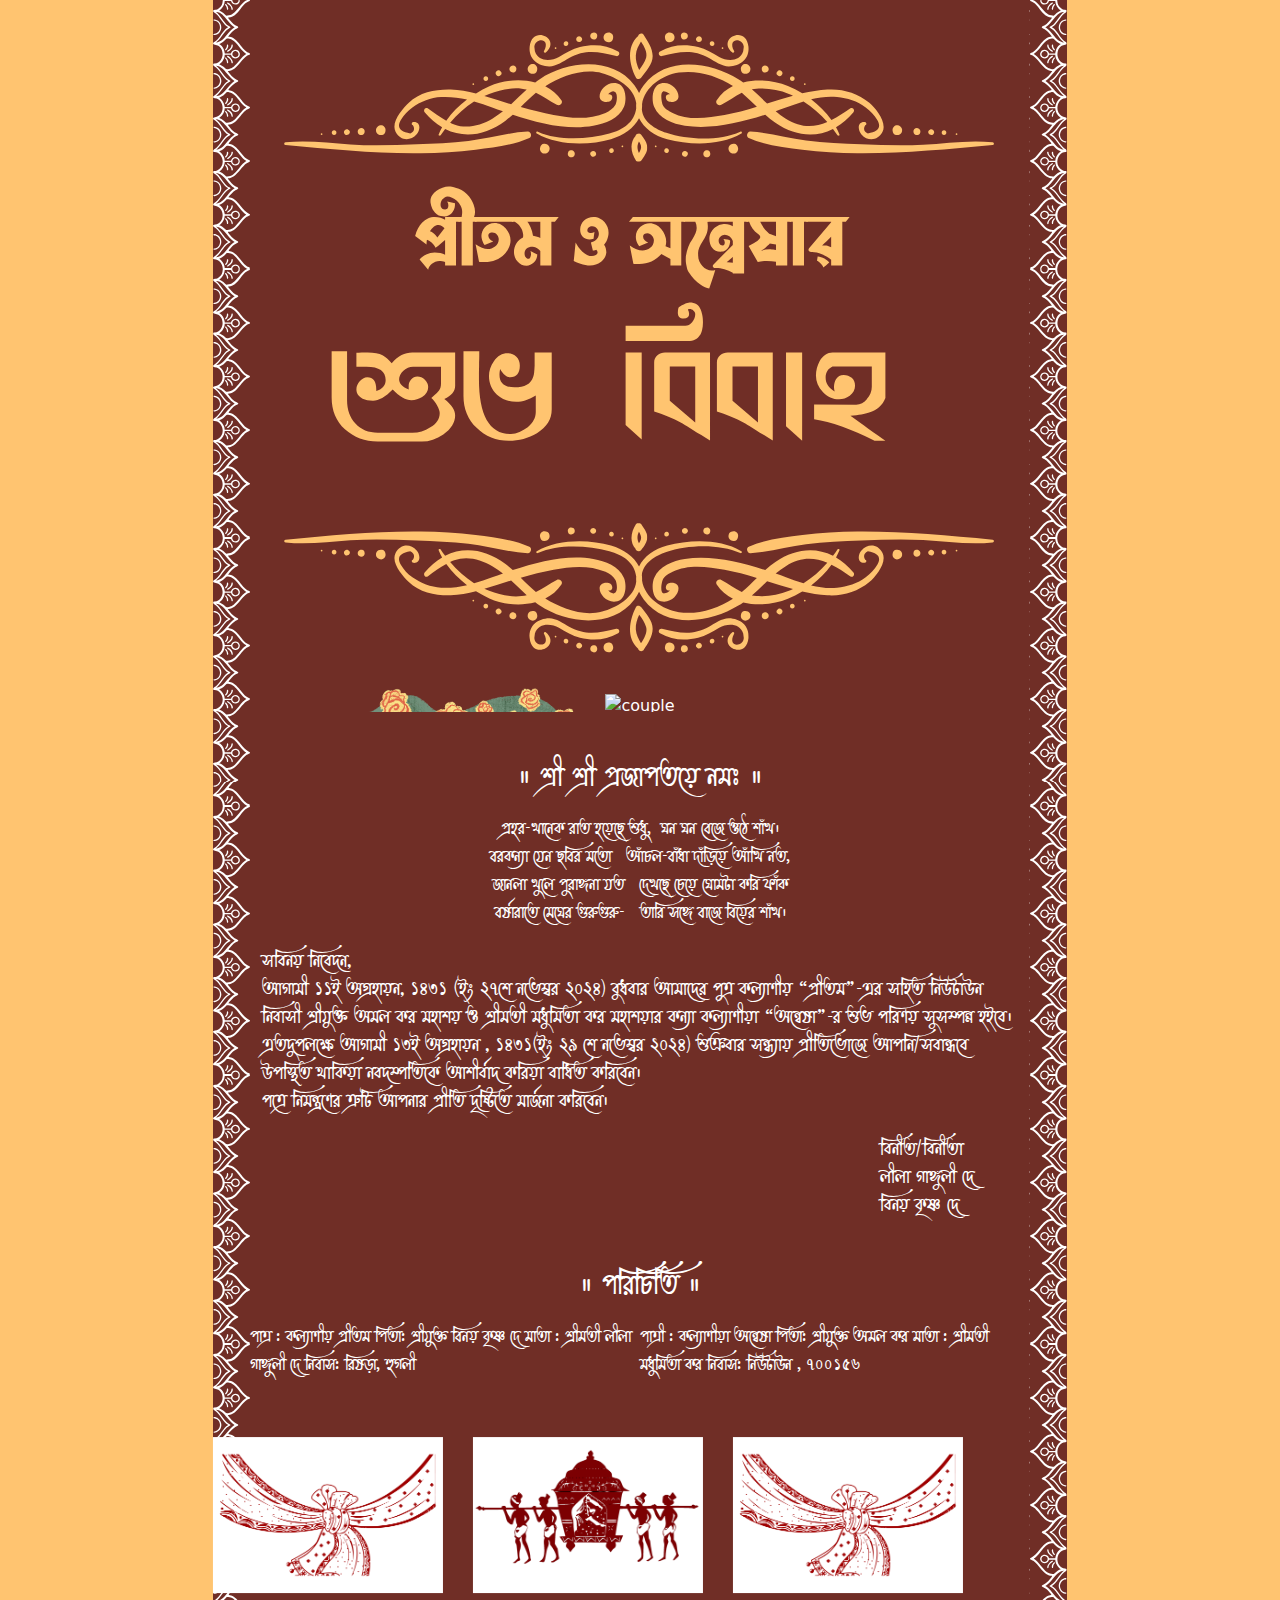
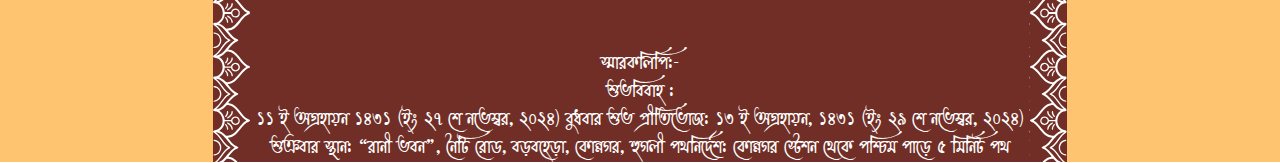
==== src/index.html @ 76c18440 "Initial commit" ====
<!DOCTYPE html>
<html>
  <head>
    <meta charset="UTF-8" />
    <meta name="viewport" content="width=device-width, initial-scale=1.0" />
    <link href="./output.css" rel="stylesheet" />
  </head>
  <body>
    <div class="bg-[#FFC470] flex justify-center">
      <div class="lg:w-2/3 md:w-3/4 w-full bg-[#702e26] flex justify-between">
        <div
          class="w-10 h-full bg-[url('./assets/side-design-bnw-v2.svg')] bg-repeat-y"
        ></div>
        <!-- main content -->
        <div class="w-full gap-y-4 gap-x-6 text-white">
          <div class="flex justify-center">
            <!-- shuvo bibaho -->
            <img
              class="w-full p-6"
              src="./assets/shuvo_bibaho.svg"
              alt="logo"
            />
          </div>
          <div class="flex justify-center">
            <!-- couple photo -->
            <div
              class="bg-[url(./assets/pechoner_gate-cropped.svg)] bg-no-repeat bg-cover w-4/5"
            >
              <div class="h-full flex justify-center items-end">
                <img
                  class="h-3/4"
                  src="./assets/removed_bg_couple.png"
                  alt="couple"
                />
              </div>
            </div>
          </div>

          <br />
          <br />
          <div class="font-kalpana text-xl grid grid-cols-1 gap-y-5">
            <!-- 2nd page -->
            <div class="w-full text-center text-3xl">
              ॥ শ্রী শ্রী প্রজাপতয়ে নমঃ ॥
            </div>
            <div class="w-full text-lg text-center">
              <div>
                প্রহর-খানেক রাত হয়েছে শুধু,&nbsp;&nbsp;ঘন ঘন বেজে ওঠে শাঁখ।
              </div>
              <div>
                বরকন্যা যেন ছবির মতো &nbsp;&nbsp;আঁচল-বাঁধা দাঁড়িয়ে আঁখি নত,
              </div>
              <div>
                জানলা খুলে পুরাঙ্গনা যত &nbsp;&nbsp;দেখছে চেয়ে ঘোমটা করি ফাঁক
              </div>
              <div>
                বর্ষারাতে মেঘের গুরুগুরু- &nbsp;&nbsp;তারি সঙ্গে বাজে বিয়ের
                শাঁখ।
              </div>
            </div>
            <div class="w-full px-3">
              <div class="w-full">সবিনয় নিবেদন,</div>

              <div>
                আগামী ১১ই অগ্রহায়ন, ১৪৩১ (ইং ২৭শে নভেম্বর ২০২৪) বুধবার আমাদের
                পুত্র কল্যাণীয় “প্রীতম”-এর সহিত নিউটাউন নিবাসী শ্রীযুক্ত অমল কর
                মহাশয় ও শ্রীমতী মধুমিতা কর মহাশয়ার কন্যা কল্যাণীয়া “অন্বেষা”-র
                শুভ পরিণয় সুসম্পন্ন হইবে।
              </div>

              <div>
                এতদুপলক্ষে আগামী ১৩ই অগ্রহায়ন , ১৪৩১(ইং ২৯ শে নভেম্বর ২০২৪)
                শুক্রবার সন্ধ্যায় প্রীতিভোজে আপনি/সবান্ধবে উপস্থিত থাকিয়া
                নবদম্পতিকে আশীর্বাদ করিয়া বাধিত করিবেন।
              </div>

              <div>
                পত্রে নিমন্ত্রণের ত্রুটি আপনার প্রীতি দৃষ্টিতে মার্জনা করিবেন।
              </div>
            </div>
            <div class="w-full px-14 flex justify-end">
              বিনীত/বিনীতা<br />
              লীলা গাঙ্গুলী দে<br />
              বিনয় কৃষ্ণ দে<br />
            </div>
          </div>
          <br>
          <br>
          <div class="font-kalpana text-xl grid grid-cols-1 gap-y-5">
            <!-- 3rd page -->
             <div class="w-full text-center text-3xl">॥ পরিচিতি ॥</div>
             <div class="grid grid-cols-2 text-lg">
               <div class="">
                পাত্র : কল্যাণীয় প্রীতম
               পিতা: শ্রীযুক্ত  বিনয় কৃষ্ণ দে
               মাতা : শ্রীমতী লীলা গাঙ্গুলী দে
               নিবাস: রিষড়া, হুগলী
               </div>
               <div class="">
                পাত্রী : কল্যাণীয়া অন্বেষা
               পিতা: শ্রীযুক্ত অমল কর
               মাতা : শ্রীমতী মধুমিতা কর
               নিবাস: নিউটাউন , ৭০০১৫৬
               </div>
             </div>
             <div class="grid grid-cols-3">
              <!-- assets -->
              <img class="-rotate-90 w-3/5 object-contain" src="./assets/canva/16.png" >
              <img class="-rotate-90 w-3/5 object-contain" src="./assets/canva/12.png" alt="12">
              <img class="-rotate-90 w-3/5 object-contain" src="./assets/canva/16.png" >
            </div>
             <div class="w-full text-center">
              <div class="w-full">
                স্মারকলিপি:-
              </div>
              <div class="w-full">
                শুভবিবাহ  :
              </div>

              <div class="w-full">
                ১১ ই অগ্রহায়ন ১৪৩১ (ইং ২৭ শে নভেম্বর, ২০২৪) বুধবার

শুভ প্রীতিভোজ:
১৩ ই অগ্রহায়ন, ১৪৩১ (ইং ২৯ শে নভেম্বর, ২০২৪) শুক্রবার

স্থান:
“রানী ভবন”, নৈটি রোড, বড়বহেড়া, কোন্নগর, হুগলী
পথনির্দেশ: কোন্নগর স্টেশন থেকে পশ্চিম পাড়ে ৫ মিনিট পথ
              </div>
             </div>
          </div>
        </div>
        <div
          class="w-10 h-full bg-[url('./assets/side-design-bnw-v2.svg')] bg-repeat-y"
          style="transform: scaleX(-1)"
        ></div>
      </div>
    </div>
  </body>
</html>
---- src/output.css ----
*, ::before, ::after {
  --tw-border-spacing-x: 0;
  --tw-border-spacing-y: 0;
  --tw-translate-x: 0;
  --tw-translate-y: 0;
  --tw-rotate: 0;
  --tw-skew-x: 0;
  --tw-skew-y: 0;
  --tw-scale-x: 1;
  --tw-scale-y: 1;
  --tw-pan-x:  ;
  --tw-pan-y:  ;
  --tw-pinch-zoom:  ;
  --tw-scroll-snap-strictness: proximity;
  --tw-gradient-from-position:  ;
  --tw-gradient-via-position:  ;
  --tw-gradient-to-position:  ;
  --tw-ordinal:  ;
  --tw-slashed-zero:  ;
  --tw-numeric-figure:  ;
  --tw-numeric-spacing:  ;
  --tw-numeric-fraction:  ;
  --tw-ring-inset:  ;
  --tw-ring-offset-width: 0px;
  --tw-ring-offset-color: #fff;
  --tw-ring-color: rgb(59 130 246 / 0.5);
  --tw-ring-offset-shadow: 0 0 #0000;
  --tw-ring-shadow: 0 0 #0000;
  --tw-shadow: 0 0 #0000;
  --tw-shadow-colored: 0 0 #0000;
  --tw-blur:  ;
  --tw-brightness:  ;
  --tw-contrast:  ;
  --tw-grayscale:  ;
  --tw-hue-rotate:  ;
  --tw-invert:  ;
  --tw-saturate:  ;
  --tw-sepia:  ;
  --tw-drop-shadow:  ;
  --tw-backdrop-blur:  ;
  --tw-backdrop-brightness:  ;
  --tw-backdrop-contrast:  ;
  --tw-backdrop-grayscale:  ;
  --tw-backdrop-hue-rotate:  ;
  --tw-backdrop-invert:  ;
  --tw-backdrop-opacity:  ;
  --tw-backdrop-saturate:  ;
  --tw-backdrop-sepia:  ;
  --tw-contain-size:  ;
  --tw-contain-layout:  ;
  --tw-contain-paint:  ;
  --tw-contain-style:  ;
}

::backdrop {
  --tw-border-spacing-x: 0;
  --tw-border-spacing-y: 0;
  --tw-translate-x: 0;
  --tw-translate-y: 0;
  --tw-rotate: 0;
  --tw-skew-x: 0;
  --tw-skew-y: 0;
  --tw-scale-x: 1;
  --tw-scale-y: 1;
  --tw-pan-x:  ;
  --tw-pan-y:  ;
  --tw-pinch-zoom:  ;
  --tw-scroll-snap-strictness: proximity;
  --tw-gradient-from-position:  ;
  --tw-gradient-via-position:  ;
  --tw-gradient-to-position:  ;
  --tw-ordinal:  ;
  --tw-slashed-zero:  ;
  --tw-numeric-figure:  ;
  --tw-numeric-spacing:  ;
  --tw-numeric-fraction:  ;
  --tw-ring-inset:  ;
  --tw-ring-offset-width: 0px;
  --tw-ring-offset-color: #fff;
  --tw-ring-color: rgb(59 130 246 / 0.5);
  --tw-ring-offset-shadow: 0 0 #0000;
  --tw-ring-shadow: 0 0 #0000;
  --tw-shadow: 0 0 #0000;
  --tw-shadow-colored: 0 0 #0000;
  --tw-blur:  ;
  --tw-brightness:  ;
  --tw-contrast:  ;
  --tw-grayscale:  ;
  --tw-hue-rotate:  ;
  --tw-invert:  ;
  --tw-saturate:  ;
  --tw-sepia:  ;
  --tw-drop-shadow:  ;
  --tw-backdrop-blur:  ;
  --tw-backdrop-brightness:  ;
  --tw-backdrop-contrast:  ;
  --tw-backdrop-grayscale:  ;
  --tw-backdrop-hue-rotate:  ;
  --tw-backdrop-invert:  ;
  --tw-backdrop-opacity:  ;
  --tw-backdrop-saturate:  ;
  --tw-backdrop-sepia:  ;
  --tw-contain-size:  ;
  --tw-contain-layout:  ;
  --tw-contain-paint:  ;
  --tw-contain-style:  ;
}

/*
! tailwindcss v3.4.12 | MIT License | https://tailwindcss.com
*/

/*
1. Prevent padding and border from affecting element width. (https://github.com/mozdevs/cssremedy/issues/4)
2. Allow adding a border to an element by just adding a border-width. (https://github.com/tailwindcss/tailwindcss/pull/116)
*/

*,
::before,
::after {
  box-sizing: border-box;
  /* 1 */
  border-width: 0;
  /* 2 */
  border-style: solid;
  /* 2 */
  border-color: #e5e7eb;
  /* 2 */
}

::before,
::after {
  --tw-content: '';
}

/*
1. Use a consistent sensible line-height in all browsers.
2. Prevent adjustments of font size after orientation changes in iOS.
3. Use a more readable tab size.
4. Use the user's configured `sans` font-family by default.
5. Use the user's configured `sans` font-feature-settings by default.
6. Use the user's configured `sans` font-variation-settings by default.
7. Disable tap highlights on iOS
*/

html,
:host {
  line-height: 1.5;
  /* 1 */
  -webkit-text-size-adjust: 100%;
  /* 2 */
  -moz-tab-size: 4;
  /* 3 */
  -o-tab-size: 4;
     tab-size: 4;
  /* 3 */
  font-family: ui-sans-serif, system-ui, sans-serif, "Apple Color Emoji", "Segoe UI Emoji", "Segoe UI Symbol", "Noto Color Emoji";
  /* 4 */
  font-feature-settings: normal;
  /* 5 */
  font-variation-settings: normal;
  /* 6 */
  -webkit-tap-highlight-color: transparent;
  /* 7 */
}

/*
1. Remove the margin in all browsers.
2. Inherit line-height from `html` so users can set them as a class directly on the `html` element.
*/

body {
  margin: 0;
  /* 1 */
  line-height: inherit;
  /* 2 */
}

/*
1. Add the correct height in Firefox.
2. Correct the inheritance of border color in Firefox. (https://bugzilla.mozilla.org/show_bug.cgi?id=190655)
3. Ensure horizontal rules are visible by default.
*/

hr {
  height: 0;
  /* 1 */
  color: inherit;
  /* 2 */
  border-top-width: 1px;
  /* 3 */
}

/*
Add the correct text decoration in Chrome, Edge, and Safari.
*/

abbr:where([title]) {
  -webkit-text-decoration: underline dotted;
          text-decoration: underline dotted;
}

/*
Remove the default font size and weight for headings.
*/

h1,
h2,
h3,
h4,
h5,
h6 {
  font-size: inherit;
  font-weight: inherit;
}

/*
Reset links to optimize for opt-in styling instead of opt-out.
*/

a {
  color: inherit;
  text-decoration: inherit;
}

/*
Add the correct font weight in Edge and Safari.
*/

b,
strong {
  font-weight: bolder;
}

/*
1. Use the user's configured `mono` font-family by default.
2. Use the user's configured `mono` font-feature-settings by default.
3. Use the user's configured `mono` font-variation-settings by default.
4. Correct the odd `em` font sizing in all browsers.
*/

code,
kbd,
samp,
pre {
  font-family: ui-monospace, SFMono-Regular, Menlo, Monaco, Consolas, "Liberation Mono", "Courier New", monospace;
  /* 1 */
  font-feature-settings: normal;
  /* 2 */
  font-variation-settings: normal;
  /* 3 */
  font-size: 1em;
  /* 4 */
}

/*
Add the correct font size in all browsers.
*/

small {
  font-size: 80%;
}

/*
Prevent `sub` and `sup` elements from affecting the line height in all browsers.
*/

sub,
sup {
  font-size: 75%;
  line-height: 0;
  position: relative;
  vertical-align: baseline;
}

sub {
  bottom: -0.25em;
}

sup {
  top: -0.5em;
}

/*
1. Remove text indentation from table contents in Chrome and Safari. (https://bugs.chromium.org/p/chromium/issues/detail?id=999088, https://bugs.webkit.org/show_bug.cgi?id=201297)
2. Correct table border color inheritance in all Chrome and Safari. (https://bugs.chromium.org/p/chromium/issues/detail?id=935729, https://bugs.webkit.org/show_bug.cgi?id=195016)
3. Remove gaps between table borders by default.
*/

table {
  text-indent: 0;
  /* 1 */
  border-color: inherit;
  /* 2 */
  border-collapse: collapse;
  /* 3 */
}

/*
1. Change the font styles in all browsers.
2. Remove the margin in Firefox and Safari.
3. Remove default padding in all browsers.
*/

button,
input,
optgroup,
select,
textarea {
  font-family: inherit;
  /* 1 */
  font-feature-settings: inherit;
  /* 1 */
  font-variation-settings: inherit;
  /* 1 */
  font-size: 100%;
  /* 1 */
  font-weight: inherit;
  /* 1 */
  line-height: inherit;
  /* 1 */
  letter-spacing: inherit;
  /* 1 */
  color: inherit;
  /* 1 */
  margin: 0;
  /* 2 */
  padding: 0;
  /* 3 */
}

/*
Remove the inheritance of text transform in Edge and Firefox.
*/

button,
select {
  text-transform: none;
}

/*
1. Correct the inability to style clickable types in iOS and Safari.
2. Remove default button styles.
*/

button,
input:where([type='button']),
input:where([type='reset']),
input:where([type='submit']) {
  -webkit-appearance: button;
  /* 1 */
  background-color: transparent;
  /* 2 */
  background-image: none;
  /* 2 */
}

/*
Use the modern Firefox focus style for all focusable elements.
*/

:-moz-focusring {
  outline: auto;
}

/*
Remove the additional `:invalid` styles in Firefox. (https://github.com/mozilla/gecko-dev/blob/2f9eacd9d3d995c937b4251a5557d95d494c9be1/layout/style/res/forms.css#L728-L737)
*/

:-moz-ui-invalid {
  box-shadow: none;
}

/*
Add the correct vertical alignment in Chrome and Firefox.
*/

progress {
  vertical-align: baseline;
}

/*
Correct the cursor style of increment and decrement buttons in Safari.
*/

::-webkit-inner-spin-button,
::-webkit-outer-spin-button {
  height: auto;
}

/*
1. Correct the odd appearance in Chrome and Safari.
2. Correct the outline style in Safari.
*/

[type='search'] {
  -webkit-appearance: textfield;
  /* 1 */
  outline-offset: -2px;
  /* 2 */
}

/*
Remove the inner padding in Chrome and Safari on macOS.
*/

::-webkit-search-decoration {
  -webkit-appearance: none;
}

/*
1. Correct the inability to style clickable types in iOS and Safari.
2. Change font properties to `inherit` in Safari.
*/

::-webkit-file-upload-button {
  -webkit-appearance: button;
  /* 1 */
  font: inherit;
  /* 2 */
}

/*
Add the correct display in Chrome and Safari.
*/

summary {
  display: list-item;
}

/*
Removes the default spacing and border for appropriate elements.
*/

blockquote,
dl,
dd,
h1,
h2,
h3,
h4,
h5,
h6,
hr,
figure,
p,
pre {
  margin: 0;
}

fieldset {
  margin: 0;
  padding: 0;
}

legend {
  padding: 0;
}

ol,
ul,
menu {
  list-style: none;
  margin: 0;
  padding: 0;
}

/*
Reset default styling for dialogs.
*/

dialog {
  padding: 0;
}

/*
Prevent resizing textareas horizontally by default.
*/

textarea {
  resize: vertical;
}

/*
1. Reset the default placeholder opacity in Firefox. (https://github.com/tailwindlabs/tailwindcss/issues/3300)
2. Set the default placeholder color to the user's configured gray 400 color.
*/

input::-moz-placeholder, textarea::-moz-placeholder {
  opacity: 1;
  /* 1 */
  color: #9ca3af;
  /* 2 */
}

input::placeholder,
textarea::placeholder {
  opacity: 1;
  /* 1 */
  color: #9ca3af;
  /* 2 */
}

/*
Set the default cursor for buttons.
*/

button,
[role="button"] {
  cursor: pointer;
}

/*
Make sure disabled buttons don't get the pointer cursor.
*/

:disabled {
  cursor: default;
}

/*
1. Make replaced elements `display: block` by default. (https://github.com/mozdevs/cssremedy/issues/14)
2. Add `vertical-align: middle` to align replaced elements more sensibly by default. (https://github.com/jensimmons/cssremedy/issues/14#issuecomment-634934210)
   This can trigger a poorly considered lint error in some tools but is included by design.
*/

img,
svg,
video,
canvas,
audio,
iframe,
embed,
object {
  display: block;
  /* 1 */
  vertical-align: middle;
  /* 2 */
}

/*
Constrain images and videos to the parent width and preserve their intrinsic aspect ratio. (https://github.com/mozdevs/cssremedy/issues/14)
*/

img,
video {
  max-width: 100%;
  height: auto;
}

/* Make elements with the HTML hidden attribute stay hidden by default */

[hidden] {
  display: none;
}

.flex {
  display: flex;
}

.grid {
  display: grid;
}

.h-3\/4 {
  height: 75%;
}

.h-full {
  height: 100%;
}

.w-10 {
  width: 2.5rem;
}

.w-3\/5 {
  width: 60%;
}

.w-4\/5 {
  width: 80%;
}

.w-full {
  width: 100%;
}

.-rotate-90 {
  --tw-rotate: -90deg;
  transform: translate(var(--tw-translate-x), var(--tw-translate-y)) rotate(var(--tw-rotate)) skewX(var(--tw-skew-x)) skewY(var(--tw-skew-y)) scaleX(var(--tw-scale-x)) scaleY(var(--tw-scale-y));
}

.transform {
  transform: translate(var(--tw-translate-x), var(--tw-translate-y)) rotate(var(--tw-rotate)) skewX(var(--tw-skew-x)) skewY(var(--tw-skew-y)) scaleX(var(--tw-scale-x)) scaleY(var(--tw-scale-y));
}

.grid-cols-1 {
  grid-template-columns: repeat(1, minmax(0, 1fr));
}

.grid-cols-2 {
  grid-template-columns: repeat(2, minmax(0, 1fr));
}

.grid-cols-3 {
  grid-template-columns: repeat(3, minmax(0, 1fr));
}

.items-end {
  align-items: flex-end;
}

.justify-end {
  justify-content: flex-end;
}

.justify-center {
  justify-content: center;
}

.justify-between {
  justify-content: space-between;
}

.gap-x-6 {
  -moz-column-gap: 1.5rem;
       column-gap: 1.5rem;
}

.gap-y-4 {
  row-gap: 1rem;
}

.gap-y-5 {
  row-gap: 1.25rem;
}

.bg-\[\#702e26\] {
  --tw-bg-opacity: 1;
  background-color: rgb(112 46 38 / var(--tw-bg-opacity));
}

.bg-\[\#FFC470\] {
  --tw-bg-opacity: 1;
  background-color: rgb(255 196 112 / var(--tw-bg-opacity));
}

.bg-\[url\(\'\.\/assets\/side-design-bnw-v2\.svg\'\)\] {
  background-image: url('./assets/side-design-bnw-v2.svg');
}

.bg-\[url\(\.\/assets\/pechoner_gate-cropped\.svg\)\] {
  background-image: url(./assets/pechoner_gate-cropped.svg);
}

.bg-cover {
  background-size: cover;
}

.bg-no-repeat {
  background-repeat: no-repeat;
}

.bg-repeat-y {
  background-repeat: repeat-y;
}

.object-contain {
  -o-object-fit: contain;
     object-fit: contain;
}

.p-6 {
  padding: 1.5rem;
}

.px-14 {
  padding-left: 3.5rem;
  padding-right: 3.5rem;
}

.px-3 {
  padding-left: 0.75rem;
  padding-right: 0.75rem;
}

.text-center {
  text-align: center;
}

.font-kalpana {
  font-family: Kalpana, sans-serif;
}

.text-3xl {
  font-size: 1.875rem;
  line-height: 2.25rem;
}

.text-lg {
  font-size: 1.125rem;
  line-height: 1.75rem;
}

.text-xl {
  font-size: 1.25rem;
  line-height: 1.75rem;
}

.text-white {
  --tw-text-opacity: 1;
  color: rgb(255 255 255 / var(--tw-text-opacity));
}

@font-face {
  font-family: 'Kalpana';

  src: url(./assets/fonts/Kalpana\ UNICODE.ttf) format('truetype');

  font-weight: normal;

  font-style: normal;
}

@media (min-width: 768px) {
  .md\:w-3\/4 {
    width: 75%;
  }
}

@media (min-width: 1024px) {
  .lg\:w-2\/3 {
    width: 66.666667%;
  }
}
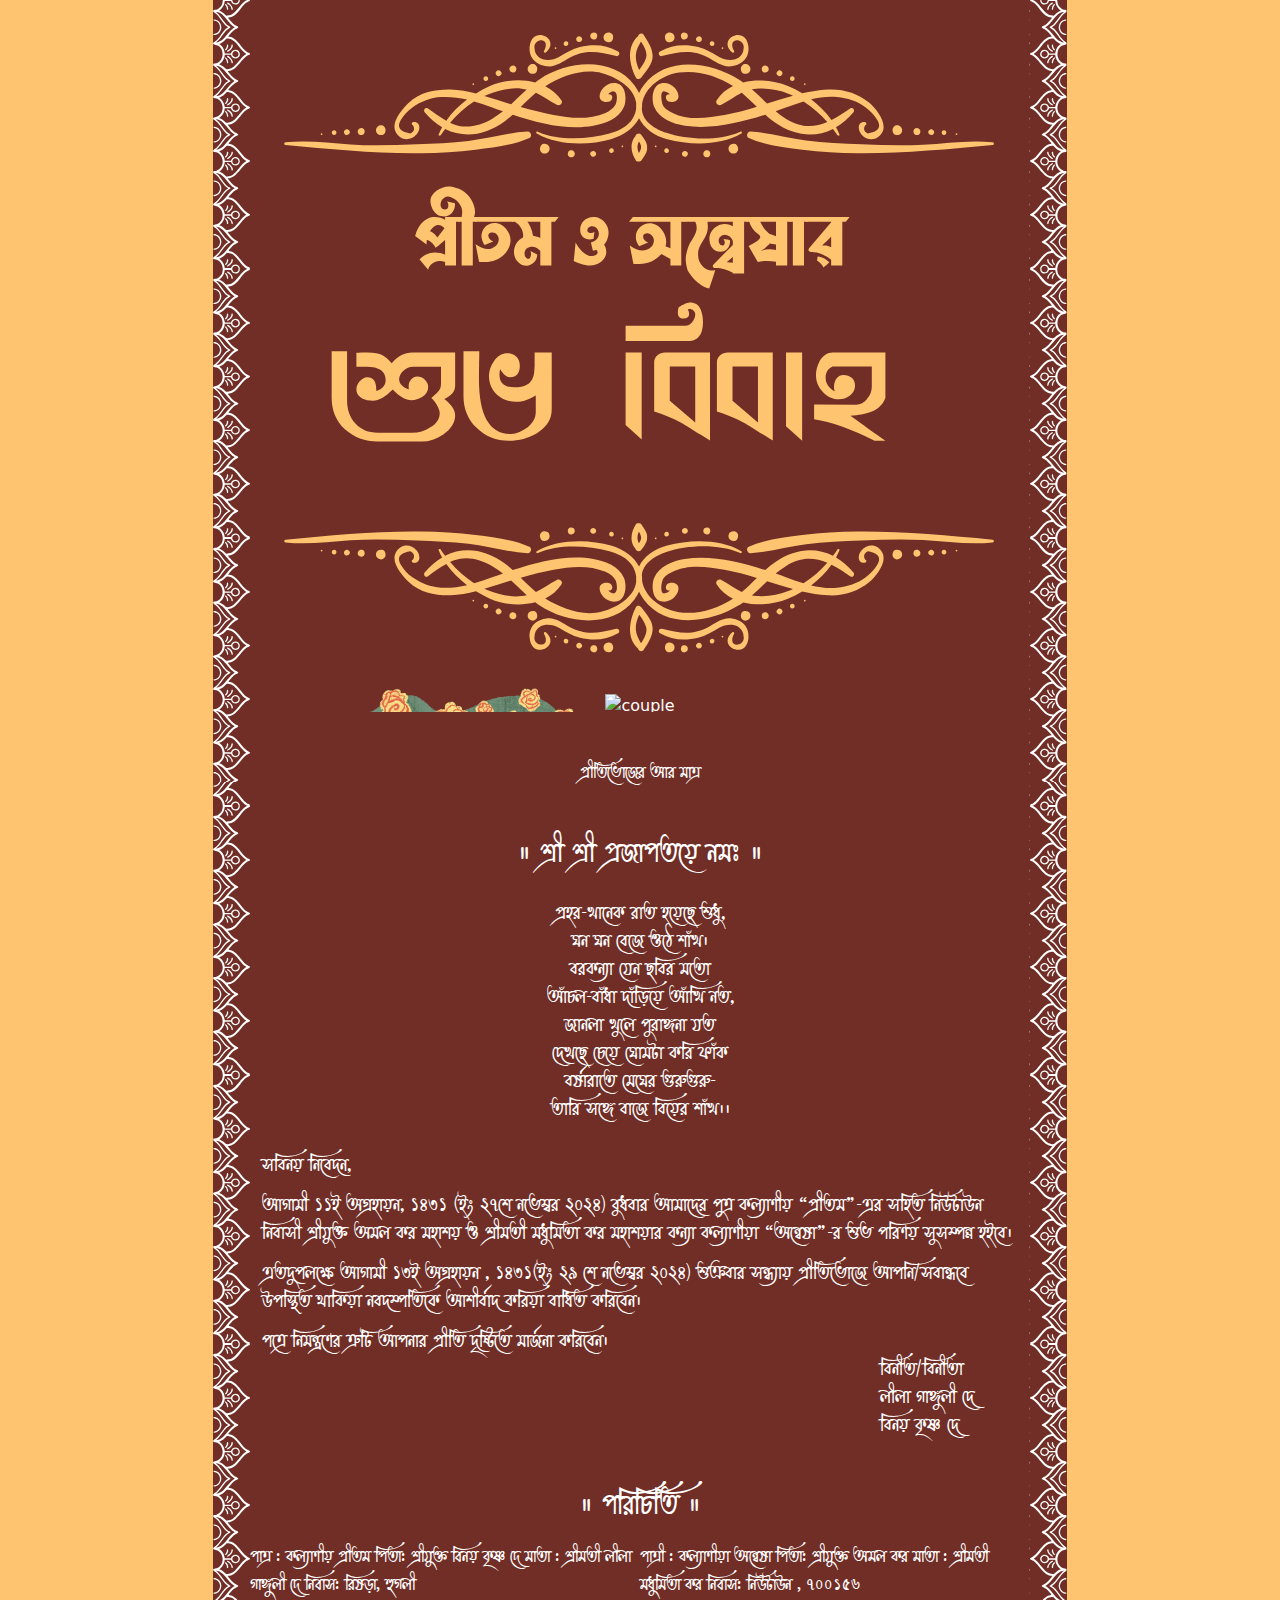
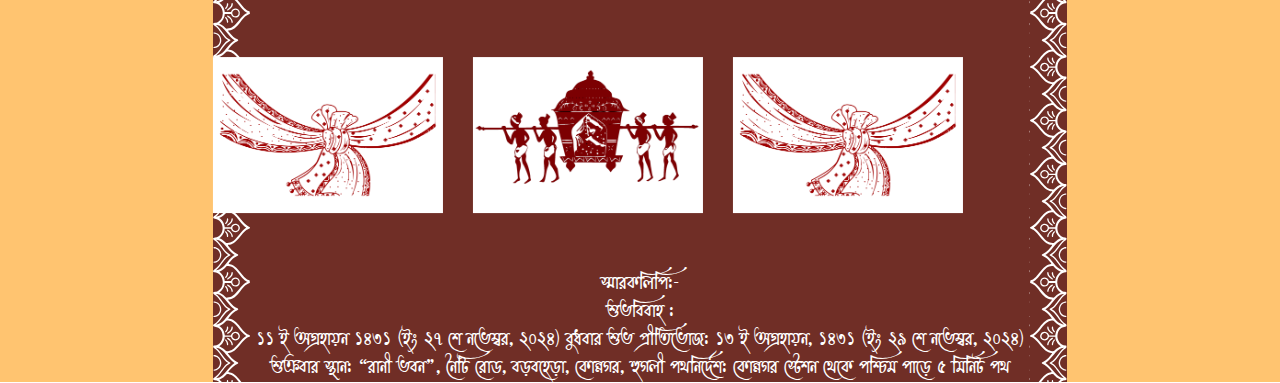
==== commit 8d7892d5: "add timer" ====
--- a/src/index.html
+++ b/src/index.html
@@ -38,43 +38,45 @@
 
           <br />
           <br />
-          <div class="font-kalpana text-xl grid grid-cols-1 gap-y-5">
+          <div class="w-full text-center font-kalpana">
+            <div class="text-lg">প্রীতিভোজের আর মাত্র</div>
+            <div id="timer" class="text-xl text-[#96CEB4]"></div>
+          </div>
+          <br />
+          <br />
+          <div class="font-kalpana text-xl">
             <!-- 2nd page -->
             <div class="w-full text-center text-3xl">
               ॥ শ্রী শ্রী প্রজাপতয়ে নমঃ ॥
             </div>
-            <div class="w-full text-lg text-center">
-              <div>
-                প্রহর-খানেক রাত হয়েছে শুধু,&nbsp;&nbsp;ঘন ঘন বেজে ওঠে শাঁখ।
-              </div>
-              <div>
-                বরকন্যা যেন ছবির মতো &nbsp;&nbsp;আঁচল-বাঁধা দাঁড়িয়ে আঁখি নত,
-              </div>
-              <div>
-                জানলা খুলে পুরাঙ্গনা যত &nbsp;&nbsp;দেখছে চেয়ে ঘোমটা করি ফাঁক
-              </div>
-              <div>
-                বর্ষারাতে মেঘের গুরুগুরু- &nbsp;&nbsp;তারি সঙ্গে বাজে বিয়ের
-                শাঁখ।
-              </div>
+            <br />
+            <div class="w-full text-xl text-center px-3">
+              <div>প্রহর-খানেক রাত হয়েছে শুধু,</div>
+              <div>ঘন ঘন বেজে ওঠে শাঁখ।</div>
+              <div>বরকন্যা যেন ছবির মতো</div>
+              <div>আঁচল-বাঁধা দাঁড়িয়ে আঁখি নত,</div>
+              <div>জানলা খুলে পুরাঙ্গনা যত</div>
+              <div>দেখছে চেয়ে ঘোমটা করি ফাঁক</div>
+              <div>বর্ষারাতে মেঘের গুরুগুরু-</div>
+              <div>তারি সঙ্গে বাজে বিয়ের শাঁখ।।</div>
+              <br />
             </div>
             <div class="w-full px-3">
               <div class="w-full">সবিনয় নিবেদন,</div>
 
-              <div>
+              <div class="w-full mt-3">
                 আগামী ১১ই অগ্রহায়ন, ১৪৩১ (ইং ২৭শে নভেম্বর ২০২৪) বুধবার আমাদের
                 পুত্র কল্যাণীয় “প্রীতম”-এর সহিত নিউটাউন নিবাসী শ্রীযুক্ত অমল কর
                 মহাশয় ও শ্রীমতী মধুমিতা কর মহাশয়ার কন্যা কল্যাণীয়া “অন্বেষা”-র
                 শুভ পরিণয় সুসম্পন্ন হইবে।
               </div>
-
-              <div>
+              <div class="w-full mt-3">
                 এতদুপলক্ষে আগামী ১৩ই অগ্রহায়ন , ১৪৩১(ইং ২৯ শে নভেম্বর ২০২৪)
                 শুক্রবার সন্ধ্যায় প্রীতিভোজে আপনি/সবান্ধবে উপস্থিত থাকিয়া
                 নবদম্পতিকে আশীর্বাদ করিয়া বাধিত করিবেন।
               </div>
 
-              <div>
+              <div class="w-full mt-3">
                 পত্রে নিমন্ত্রণের ত্রুটি আপনার প্রীতি দৃষ্টিতে মার্জনা করিবেন।
               </div>
             </div>
@@ -84,50 +86,48 @@
               বিনয় কৃষ্ণ দে<br />
             </div>
           </div>
-          <br>
-          <br>
+          <br />
+          <br />
           <div class="font-kalpana text-xl grid grid-cols-1 gap-y-5">
             <!-- 3rd page -->
-             <div class="w-full text-center text-3xl">॥ পরিচিতি ॥</div>
-             <div class="grid grid-cols-2 text-lg">
-               <div class="">
-                পাত্র : কল্যাণীয় প্রীতম
-               পিতা: শ্রীযুক্ত  বিনয় কৃষ্ণ দে
-               মাতা : শ্রীমতী লীলা গাঙ্গুলী দে
-               নিবাস: রিষড়া, হুগলী
-               </div>
-               <div class="">
-                পাত্রী : কল্যাণীয়া অন্বেষা
-               পিতা: শ্রীযুক্ত অমল কর
-               মাতা : শ্রীমতী মধুমিতা কর
-               নিবাস: নিউটাউন , ৭০০১৫৬
-               </div>
-             </div>
-             <div class="grid grid-cols-3">
+            <div class="w-full text-center text-3xl">॥ পরিচিতি ॥</div>
+            <div class="grid grid-cols-2 text-lg">
+              <div class="">
+                পাত্র : কল্যাণীয় প্রীতম পিতা: শ্রীযুক্ত বিনয় কৃষ্ণ দে মাতা :
+                শ্রীমতী লীলা গাঙ্গুলী দে নিবাস: রিষড়া, হুগলী
+              </div>
+              <div class="">
+                পাত্রী : কল্যাণীয়া অন্বেষা পিতা: শ্রীযুক্ত অমল কর মাতা : শ্রীমতী
+                মধুমিতা কর নিবাস: নিউটাউন , ৭০০১৫৬
+              </div>
+            </div>
+            <div class="grid grid-cols-3">
               <!-- assets -->
-              <img class="-rotate-90 w-3/5 object-contain" src="./assets/canva/16.png" >
-              <img class="-rotate-90 w-3/5 object-contain" src="./assets/canva/12.png" alt="12">
-              <img class="-rotate-90 w-3/5 object-contain" src="./assets/canva/16.png" >
+              <img
+                class="-rotate-90 w-3/5 object-contain"
+                src="./assets/canva/16.png"
+              />
+              <img
+                class="-rotate-90 w-3/5 object-contain"
+                src="./assets/canva/12.png"
+                alt="12"
+              />
+              <img
+                class="-rotate-90 w-3/5 object-contain"
+                src="./assets/canva/16.png"
+              />
             </div>
-             <div class="w-full text-center">
-              <div class="w-full">
-                স্মারকলিপি:-
-              </div>
-              <div class="w-full">
-                শুভবিবাহ  :
-              </div>
+            <div class="w-full text-center">
+              <div class="w-full">স্মারকলিপি:-</div>
+              <div class="w-full">শুভবিবাহ :</div>
 
               <div class="w-full">
-                ১১ ই অগ্রহায়ন ১৪৩১ (ইং ২৭ শে নভেম্বর, ২০২৪) বুধবার
-
-শুভ প্রীতিভোজ:
-১৩ ই অগ্রহায়ন, ১৪৩১ (ইং ২৯ শে নভেম্বর, ২০২৪) শুক্রবার
-
-স্থান:
-“রানী ভবন”, নৈটি রোড, বড়বহেড়া, কোন্নগর, হুগলী
-পথনির্দেশ: কোন্নগর স্টেশন থেকে পশ্চিম পাড়ে ৫ মিনিট পথ
+                ১১ ই অগ্রহায়ন ১৪৩১ (ইং ২৭ শে নভেম্বর, ২০২৪) বুধবার শুভ
+                প্রীতিভোজ: ১৩ ই অগ্রহায়ন, ১৪৩১ (ইং ২৯ শে নভেম্বর, ২০২৪) শুক্রবার
+                স্থান: “রানী ভবন”, নৈটি রোড, বড়বহেড়া, কোন্নগর, হুগলী পথনির্দেশ:
+                কোন্নগর স্টেশন থেকে পশ্চিম পাড়ে ৫ মিনিট পথ
               </div>
-             </div>
+            </div>
           </div>
         </div>
         <div
@@ -136,5 +136,60 @@
         ></div>
       </div>
     </div>
+
+    <script>
+      function convertToBengali(num) {
+        const bengaliDigits = [
+          "০",
+          "১",
+          "২",
+          "৩",
+          "৪",
+          "৫",
+          "৬",
+          "৭",
+          "৮",
+          "৯",
+        ];
+        return num
+          .toString()
+          .replace(/\d/g, (digit) => bengaliDigits[parseInt(digit, 10)]);
+      }
+
+      // Set the date we're counting down to
+      var countDownDate = new Date("Nov 29, 2024 17:00:00").getTime();
+
+      // Update the count down every 1 second
+      var x = setInterval(function () {
+        // Get today's date and time
+        var now = new Date().getTime();
+
+        // Find the distance between now and the count down date
+        var distance = countDownDate - now;
+
+        // Time calculations for days, hours, minutes and seconds
+        var days = Math.floor(distance / (1000 * 60 * 60 * 24));
+        var hours = Math.floor(
+          (distance % (1000 * 60 * 60 * 24)) / (1000 * 60 * 60)
+        );
+        var minutes = Math.floor((distance % (1000 * 60 * 60)) / (1000 * 60));
+        var seconds = Math.floor((distance % (1000 * 60)) / 1000);
+
+        // convert to bengali
+        days = convertToBengali(days);
+        hours = convertToBengali(hours);
+        minutes = convertToBengali(minutes);
+        seconds = convertToBengali(seconds);
+        // Display the result in the element with id="timer"
+        document.getElementById("timer").innerHTML =
+          days + " দিন  " + hours + " ঘণ্টা  " + minutes + " মিনিট  " + seconds + " সেকেন্ড বাকি";
+
+        // If the count down is finished, write some text
+        if (distance < 0) {
+          clearInterval(x);
+          document.getElementById("timer").innerHTML = "EXPIRED";
+        }
+      }, 1000);
+    </script>
   </body>
 </html>
--- a/src/output.css
+++ b/src/output.css
@@ -554,6 +554,22 @@
   display: none;
 }
 
+.mt-4 {
+  margin-top: 1rem;
+}
+
+.mt-10 {
+  margin-top: 2.5rem;
+}
+
+.mt-3 {
+  margin-top: 0.75rem;
+}
+
+.mt-1 {
+  margin-top: 0.25rem;
+}
+
 .flex {
   display: flex;
 }
@@ -708,9 +724,77 @@
   line-height: 1.75rem;
 }
 
+.leading-loose {
+  line-height: 2;
+}
+
 .text-white {
   --tw-text-opacity: 1;
   color: rgb(255 255 255 / var(--tw-text-opacity));
+}
+
+.text-yellow-500 {
+  --tw-text-opacity: 1;
+  color: rgb(234 179 8 / var(--tw-text-opacity));
+}
+
+.text-yellow-50 {
+  --tw-text-opacity: 1;
+  color: rgb(254 252 232 / var(--tw-text-opacity));
+}
+
+.text-red-50 {
+  --tw-text-opacity: 1;
+  color: rgb(254 242 242 / var(--tw-text-opacity));
+}
+
+.text-red-500 {
+  --tw-text-opacity: 1;
+  color: rgb(239 68 68 / var(--tw-text-opacity));
+}
+
+.text-red-600 {
+  --tw-text-opacity: 1;
+  color: rgb(220 38 38 / var(--tw-text-opacity));
+}
+
+.text-red-700 {
+  --tw-text-opacity: 1;
+  color: rgb(185 28 28 / var(--tw-text-opacity));
+}
+
+.text-blue-700 {
+  --tw-text-opacity: 1;
+  color: rgb(29 78 216 / var(--tw-text-opacity));
+}
+
+.text-teal-500 {
+  --tw-text-opacity: 1;
+  color: rgb(20 184 166 / var(--tw-text-opacity));
+}
+
+.text-red-800 {
+  --tw-text-opacity: 1;
+  color: rgb(153 27 27 / var(--tw-text-opacity));
+}
+
+.text-black {
+  --tw-text-opacity: 1;
+  color: rgb(0 0 0 / var(--tw-text-opacity));
+}
+
+.text-teal-200 {
+  --tw-text-opacity: 1;
+  color: rgb(153 246 228 / var(--tw-text-opacity));
+}
+
+.text-\[96CEB4\] {
+  color: 96CEB4;
+}
+
+.text-\[\#96CEB4\] {
+  --tw-text-opacity: 1;
+  color: rgb(150 206 180 / var(--tw-text-opacity));
 }
 
 @font-face {
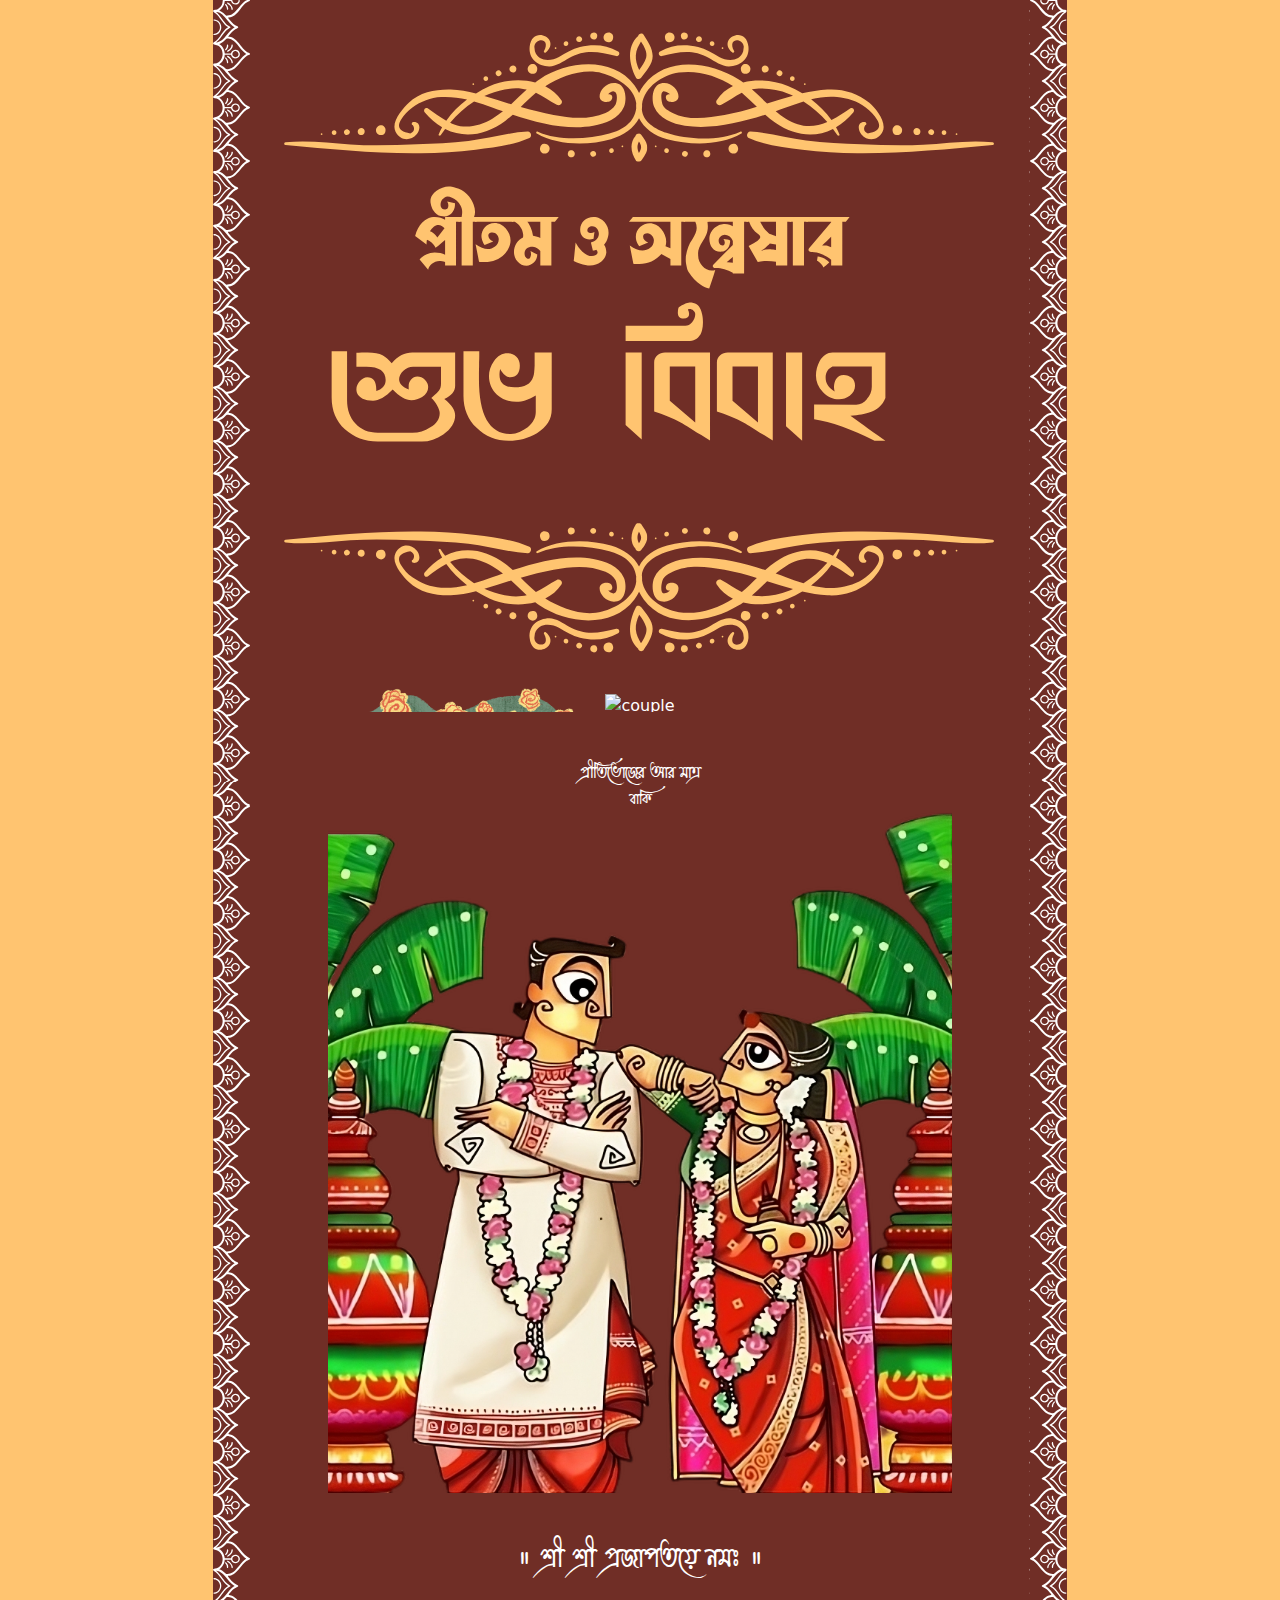
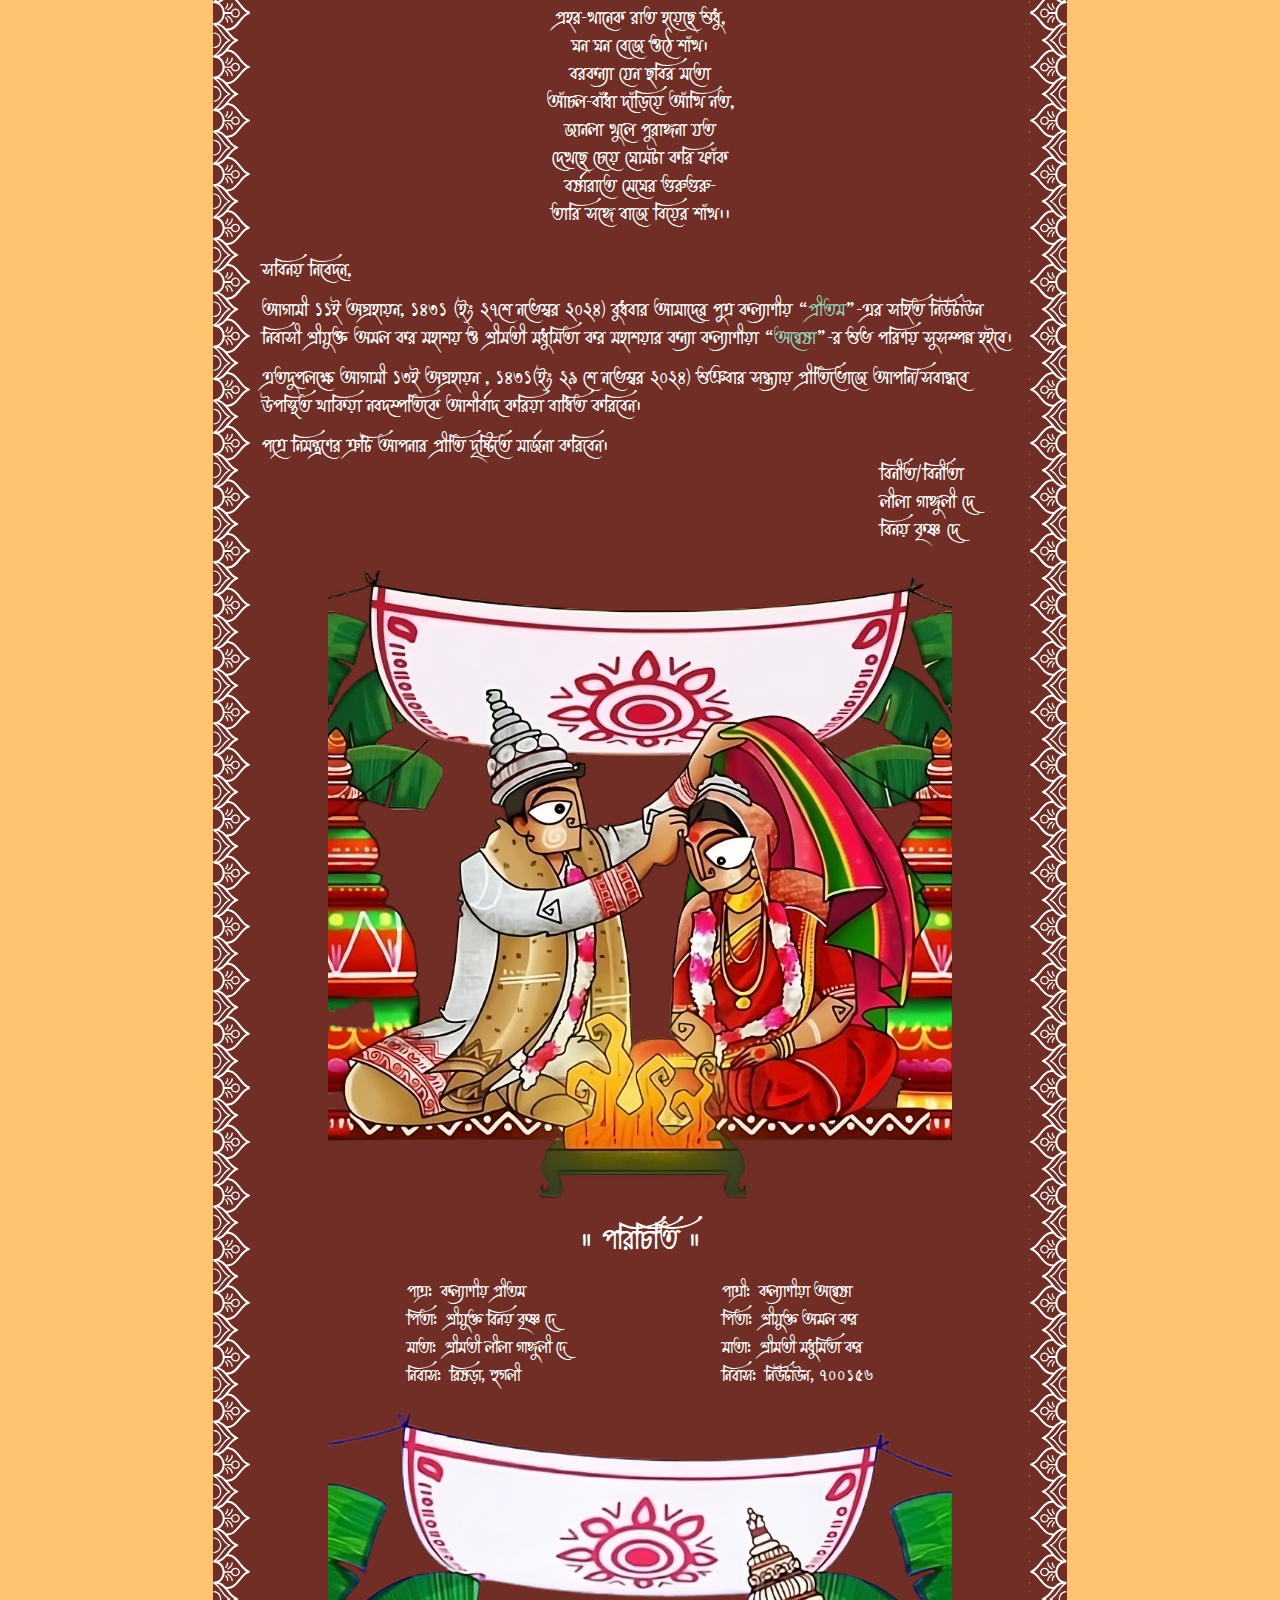
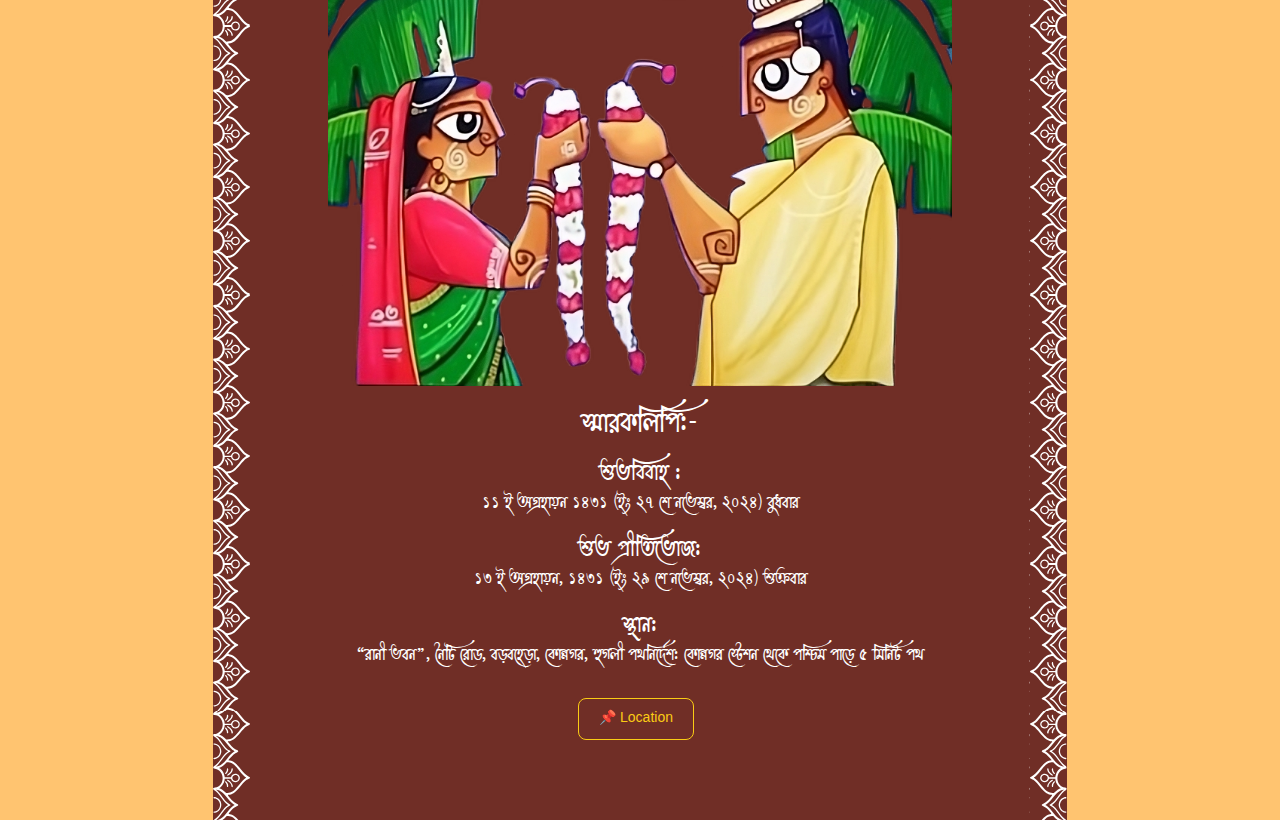
==== commit 21e5722f: "new updates" ====
--- a/src/index.html
+++ b/src/index.html
@@ -40,7 +40,14 @@
           <br />
           <div class="w-full text-center font-kalpana">
             <div class="text-lg">প্রীতিভোজের আর মাত্র</div>
-            <div id="timer" class="text-xl text-[#96CEB4]"></div>
+            <div id="timer" class="text-2xl text-[#96CEB4]"></div>
+            <div>বাকি</div>
+          </div>
+
+          <div class="flex justify-center">
+            <div class="w-4/5">
+              <img src="./assets/entry_rmbg-transformed.png" alt="" />
+            </div>
           </div>
           <br />
           <br />
@@ -66,9 +73,10 @@
 
               <div class="w-full mt-3">
                 আগামী ১১ই অগ্রহায়ন, ১৪৩১ (ইং ২৭শে নভেম্বর ২০২৪) বুধবার আমাদের
-                পুত্র কল্যাণীয় “প্রীতম”-এর সহিত নিউটাউন নিবাসী শ্রীযুক্ত অমল কর
-                মহাশয় ও শ্রীমতী মধুমিতা কর মহাশয়ার কন্যা কল্যাণীয়া “অন্বেষা”-র
-                শুভ পরিণয় সুসম্পন্ন হইবে।
+                পুত্র কল্যাণীয় “<a class="text-[#96CEB4]">প্রীতম</a>”-এর সহিত
+                নিউটাউন নিবাসী শ্রীযুক্ত অমল কর মহাশয় ও শ্রীমতী মধুমিতা কর
+                মহাশয়ার কন্যা কল্যাণীয়া “<a class="text-[#96CEB4]">অন্বেষা</a
+                >”-র শুভ পরিণয় সুসম্পন্ন হইবে।
               </div>
               <div class="w-full mt-3">
                 এতদুপলক্ষে আগামী ১৩ই অগ্রহায়ন , ১৪৩১(ইং ২৯ শে নভেম্বর ২০২৪)
@@ -87,48 +95,82 @@
             </div>
           </div>
           <br />
+          <div class="flex justify-center">
+            <div class="w-4/5">
+              <img src="./assets/sidur_dan_rmbg-transformed.png" alt="" />
+            </div>
+          </div>
           <br />
           <div class="font-kalpana text-xl grid grid-cols-1 gap-y-5">
             <!-- 3rd page -->
             <div class="w-full text-center text-3xl">॥ পরিচিতি ॥</div>
-            <div class="grid grid-cols-2 text-lg">
-              <div class="">
-                পাত্র : কল্যাণীয় প্রীতম পিতা: শ্রীযুক্ত বিনয় কৃষ্ণ দে মাতা :
-                শ্রীমতী লীলা গাঙ্গুলী দে নিবাস: রিষড়া, হুগলী
-              </div>
-              <div class="">
-                পাত্রী : কল্যাণীয়া অন্বেষা পিতা: শ্রীযুক্ত অমল কর মাতা : শ্রীমতী
-                মধুমিতা কর নিবাস: নিউটাউন , ৭০০১৫৬
-              </div>
-            </div>
-            <div class="grid grid-cols-3">
-              <!-- assets -->
-              <img
-                class="-rotate-90 w-3/5 object-contain"
-                src="./assets/canva/16.png"
-              />
-              <img
-                class="-rotate-90 w-3/5 object-contain"
-                src="./assets/canva/12.png"
-                alt="12"
-              />
-              <img
-                class="-rotate-90 w-3/5 object-contain"
-                src="./assets/canva/16.png"
-              />
-            </div>
-            <div class="w-full text-center">
-              <div class="w-full">স্মারকলিপি:-</div>
-              <div class="w-full">শুভবিবাহ :</div>
-
+            <div class="flex flex-row justify-evenly text-lg gap-x-3 px-3">
+              <div class="w-auto flex flex-col">
+                <div class="w-full flex flex-row gap-x-2">
+                  <div>পাত্র:</div>
+                  <div>কল্যাণীয় প্রীতম</div>
+                </div>
+                <div class="w-full flex flex-row gap-x-2">
+                  <div>পিতা:</div>
+                  <div>শ্রীযুক্ত বিনয় কৃষ্ণ দে</div>
+                </div>
+                <div class="w-full flex flex-row gap-x-2">
+                  <div>মাতা:</div>
+                  <div>শ্রীমতী লীলা গাঙ্গুলী দে</div>
+                </div>
+                <div class="w-full flex flex-row gap-x-2">
+                  <div>নিবাস:</div>
+                  <div>রিষড়া, হুগলী</div>
+                </div>
+              </div>
+              <div class="w-auto flex flex-col">
+                <div class="w-full flex flex-row gap-x-2">
+                  <div>পাত্রী:</div>
+                  <div>কল্যাণীয়া অন্বেষা</div>
+                </div>
+                <div class="w-full flex flex-row gap-x-2">
+                  <div>পিতা:</div>
+                  <div>শ্রীযুক্ত অমল কর</div>
+                </div>
+                <div class="w-full flex flex-row gap-x-2">
+                  <div>মাতা:</div>
+                  <div>শ্রীমতী মধুমিতা কর</div>
+                </div>
+                <div class="w-full flex flex-row gap-x-2">
+                  <div>নিবাস:</div>
+                  <div class="w-auto">নিউটাউন, ৭০০১৫৬</div>
+                </div>
+              </div>
+            </div>
+            <div class="flex justify-center">
+              <div class="w-4/5">
+                <img src="./assets/malabodol_rmbg-transformed.png" alt="" />
+              </div>
+            </div>
+            <div class="w-full text-center text-lg">
+              <div class="w-full text-3xl">স্মারকলিপি:-</div>
+              <div class="w-full text-2xl mt-4">শুভবিবাহ :</div>
               <div class="w-full">
-                ১১ ই অগ্রহায়ন ১৪৩১ (ইং ২৭ শে নভেম্বর, ২০২৪) বুধবার শুভ
-                প্রীতিভোজ: ১৩ ই অগ্রহায়ন, ১৪৩১ (ইং ২৯ শে নভেম্বর, ২০২৪) শুক্রবার
-                স্থান: “রানী ভবন”, নৈটি রোড, বড়বহেড়া, কোন্নগর, হুগলী পথনির্দেশ:
-                কোন্নগর স্টেশন থেকে পশ্চিম পাড়ে ৫ মিনিট পথ
-              </div>
-            </div>
-          </div>
+                ১১ ই অগ্রহায়ন ১৪৩১ (ইং ২৭ শে নভেম্বর, ২০২৪) বুধবার
+              </div>
+              <div class="text-2xl mt-4">শুভ প্রীতিভোজ:</div>
+              <div>১৩ ই অগ্রহায়ন, ১৪৩১ (ইং ২৯ শে নভেম্বর, ২০২৪) শুক্রবার</div>
+              <div class="text-2xl mt-4">স্থান:</div>
+              <div>
+                “রানী ভবন”, নৈটি রোড, বড়বহেড়া, কোন্নগর, হুগলী পথনির্দেশ: কোন্নগর
+                স্টেশন থেকে পশ্চিম পাড়ে ৫ মিনিট পথ
+              </div>
+              <br />
+              <button
+                type="button"
+                onclick="window.open('https://maps.app.goo.gl/qGgnHBtZSuTqdtxQ9', '_blank')"
+                class="text-yellow-400 hover:text-white border border-yellow-400 hover:bg-yellow-500 focus:ring-4 focus:outline-none focus:ring-yellow-300 font-medium rounded-lg text-sm px-5 py-2.5 text-center me-2 mb-2 dark:border-yellow-300 dark:text-yellow-300 dark:hover:text-white dark:hover:bg-yellow-400 dark:focus:ring-yellow-900"
+              >
+                📌 Location
+              </button>
+            </div>
+          </div>
+          <br /><br /><br />
         </div>
         <div
           class="w-10 h-full bg-[url('./assets/side-design-bnw-v2.svg')] bg-repeat-y"
@@ -182,7 +224,14 @@
         seconds = convertToBengali(seconds);
         // Display the result in the element with id="timer"
         document.getElementById("timer").innerHTML =
-          days + " দিন  " + hours + " ঘণ্টা  " + minutes + " মিনিট  " + seconds + " সেকেন্ড বাকি";
+          days +
+          " দিন  " +
+          hours +
+          " ঘণ্টা  " +
+          minutes +
+          " মিনিট  " +
+          seconds +
+          " সেকেন্ড";
 
         // If the count down is finished, write some text
         if (distance < 0) {
--- a/src/output.css
+++ b/src/output.css
@@ -554,20 +554,20 @@
   display: none;
 }
 
+.mt-3 {
+  margin-top: 0.75rem;
+}
+
 .mt-4 {
   margin-top: 1rem;
 }
 
-.mt-10 {
-  margin-top: 2.5rem;
-}
-
-.mt-3 {
-  margin-top: 0.75rem;
-}
-
-.mt-1 {
-  margin-top: 0.25rem;
+.mb-2 {
+  margin-bottom: 0.5rem;
+}
+
+.me-2 {
+  margin-inline-end: 0.5rem;
 }
 
 .flex {
@@ -596,6 +596,10 @@
 
 .w-4\/5 {
   width: 80%;
+}
+
+.w-auto {
+  width: auto;
 }
 
 .w-full {
@@ -615,14 +619,18 @@
   grid-template-columns: repeat(1, minmax(0, 1fr));
 }
 
-.grid-cols-2 {
-  grid-template-columns: repeat(2, minmax(0, 1fr));
-}
-
 .grid-cols-3 {
   grid-template-columns: repeat(3, minmax(0, 1fr));
 }
 
+.flex-row {
+  flex-direction: row;
+}
+
+.flex-col {
+  flex-direction: column;
+}
+
 .items-end {
   align-items: flex-end;
 }
@@ -637,6 +645,20 @@
 
 .justify-between {
   justify-content: space-between;
+}
+
+.justify-evenly {
+  justify-content: space-evenly;
+}
+
+.gap-x-2 {
+  -moz-column-gap: 0.5rem;
+       column-gap: 0.5rem;
+}
+
+.gap-x-3 {
+  -moz-column-gap: 0.75rem;
+       column-gap: 0.75rem;
 }
 
 .gap-x-6 {
@@ -652,6 +674,28 @@
   row-gap: 1.25rem;
 }
 
+.rounded {
+  border-radius: 0.25rem;
+}
+
+.rounded-lg {
+  border-radius: 0.5rem;
+}
+
+.border {
+  border-width: 1px;
+}
+
+.border-white {
+  --tw-border-opacity: 1;
+  border-color: rgb(255 255 255 / var(--tw-border-opacity));
+}
+
+.border-yellow-400 {
+  --tw-border-opacity: 1;
+  border-color: rgb(250 204 21 / var(--tw-border-opacity));
+}
+
 .bg-\[\#702e26\] {
   --tw-bg-opacity: 1;
   background-color: rgb(112 46 38 / var(--tw-bg-opacity));
@@ -662,12 +706,36 @@
   background-color: rgb(255 196 112 / var(--tw-bg-opacity));
 }
 
+.bg-blue-500 {
+  --tw-bg-opacity: 1;
+  background-color: rgb(59 130 246 / var(--tw-bg-opacity));
+}
+
 .bg-\[url\(\'\.\/assets\/side-design-bnw-v2\.svg\'\)\] {
   background-image: url('./assets/side-design-bnw-v2.svg');
 }
 
 .bg-\[url\(\.\/assets\/pechoner_gate-cropped\.svg\)\] {
   background-image: url(./assets/pechoner_gate-cropped.svg);
+}
+
+.bg-gradient-to-r {
+  background-image: linear-gradient(to right, var(--tw-gradient-stops));
+}
+
+.from-red-200 {
+  --tw-gradient-from: #fecaca var(--tw-gradient-from-position);
+  --tw-gradient-to: rgb(254 202 202 / 0) var(--tw-gradient-to-position);
+  --tw-gradient-stops: var(--tw-gradient-from), var(--tw-gradient-to);
+}
+
+.via-red-300 {
+  --tw-gradient-to: rgb(252 165 165 / 0)  var(--tw-gradient-to-position);
+  --tw-gradient-stops: var(--tw-gradient-from), #fca5a5 var(--tw-gradient-via-position), var(--tw-gradient-to);
+}
+
+.to-yellow-200 {
+  --tw-gradient-to: #fef08a var(--tw-gradient-to-position);
 }
 
 .bg-cover {
@@ -701,12 +769,37 @@
   padding-right: 0.75rem;
 }
 
+.px-4 {
+  padding-left: 1rem;
+  padding-right: 1rem;
+}
+
+.py-2 {
+  padding-top: 0.5rem;
+  padding-bottom: 0.5rem;
+}
+
+.px-5 {
+  padding-left: 1.25rem;
+  padding-right: 1.25rem;
+}
+
+.py-2\.5 {
+  padding-top: 0.625rem;
+  padding-bottom: 0.625rem;
+}
+
 .text-center {
   text-align: center;
 }
 
 .font-kalpana {
   font-family: Kalpana, sans-serif;
+}
+
+.text-2xl {
+  font-size: 1.5rem;
+  line-height: 2rem;
 }
 
 .text-3xl {
@@ -714,6 +807,11 @@
   line-height: 2.25rem;
 }
 
+.text-base {
+  font-size: 1rem;
+  line-height: 1.5rem;
+}
+
 .text-lg {
   font-size: 1.125rem;
   line-height: 1.75rem;
@@ -724,8 +822,18 @@
   line-height: 1.75rem;
 }
 
-.leading-loose {
-  line-height: 2;
+.text-sm {
+  font-size: 0.875rem;
+  line-height: 1.25rem;
+}
+
+.font-medium {
+  font-weight: 500;
+}
+
+.text-\[\#96CEB4\] {
+  --tw-text-opacity: 1;
+  color: rgb(150 206 180 / var(--tw-text-opacity));
 }
 
 .text-white {
@@ -733,68 +841,14 @@
   color: rgb(255 255 255 / var(--tw-text-opacity));
 }
 
-.text-yellow-500 {
+.text-gray-900 {
   --tw-text-opacity: 1;
-  color: rgb(234 179 8 / var(--tw-text-opacity));
-}
-
-.text-yellow-50 {
+  color: rgb(17 24 39 / var(--tw-text-opacity));
+}
+
+.text-yellow-400 {
   --tw-text-opacity: 1;
-  color: rgb(254 252 232 / var(--tw-text-opacity));
-}
-
-.text-red-50 {
-  --tw-text-opacity: 1;
-  color: rgb(254 242 242 / var(--tw-text-opacity));
-}
-
-.text-red-500 {
-  --tw-text-opacity: 1;
-  color: rgb(239 68 68 / var(--tw-text-opacity));
-}
-
-.text-red-600 {
-  --tw-text-opacity: 1;
-  color: rgb(220 38 38 / var(--tw-text-opacity));
-}
-
-.text-red-700 {
-  --tw-text-opacity: 1;
-  color: rgb(185 28 28 / var(--tw-text-opacity));
-}
-
-.text-blue-700 {
-  --tw-text-opacity: 1;
-  color: rgb(29 78 216 / var(--tw-text-opacity));
-}
-
-.text-teal-500 {
-  --tw-text-opacity: 1;
-  color: rgb(20 184 166 / var(--tw-text-opacity));
-}
-
-.text-red-800 {
-  --tw-text-opacity: 1;
-  color: rgb(153 27 27 / var(--tw-text-opacity));
-}
-
-.text-black {
-  --tw-text-opacity: 1;
-  color: rgb(0 0 0 / var(--tw-text-opacity));
-}
-
-.text-teal-200 {
-  --tw-text-opacity: 1;
-  color: rgb(153 246 228 / var(--tw-text-opacity));
-}
-
-.text-\[96CEB4\] {
-  color: 96CEB4;
-}
-
-.text-\[\#96CEB4\] {
-  --tw-text-opacity: 1;
-  color: rgb(150 206 180 / var(--tw-text-opacity));
+  color: rgb(250 204 21 / var(--tw-text-opacity));
 }
 
 @font-face {
@@ -805,6 +859,41 @@
   font-weight: normal;
 
   font-style: normal;
+}
+
+.hover\:bg-yellow-500:hover {
+  --tw-bg-opacity: 1;
+  background-color: rgb(234 179 8 / var(--tw-bg-opacity));
+}
+
+.hover\:bg-gradient-to-bl:hover {
+  background-image: linear-gradient(to bottom left, var(--tw-gradient-stops));
+}
+
+.hover\:text-white:hover {
+  --tw-text-opacity: 1;
+  color: rgb(255 255 255 / var(--tw-text-opacity));
+}
+
+.focus\:outline-none:focus {
+  outline: 2px solid transparent;
+  outline-offset: 2px;
+}
+
+.focus\:ring-4:focus {
+  --tw-ring-offset-shadow: var(--tw-ring-inset) 0 0 0 var(--tw-ring-offset-width) var(--tw-ring-offset-color);
+  --tw-ring-shadow: var(--tw-ring-inset) 0 0 0 calc(4px + var(--tw-ring-offset-width)) var(--tw-ring-color);
+  box-shadow: var(--tw-ring-offset-shadow), var(--tw-ring-shadow), var(--tw-shadow, 0 0 #0000);
+}
+
+.focus\:ring-red-100:focus {
+  --tw-ring-opacity: 1;
+  --tw-ring-color: rgb(254 226 226 / var(--tw-ring-opacity));
+}
+
+.focus\:ring-yellow-300:focus {
+  --tw-ring-opacity: 1;
+  --tw-ring-color: rgb(253 224 71 / var(--tw-ring-opacity));
 }
 
 @media (min-width: 768px) {
@@ -817,4 +906,36 @@
   .lg\:w-2\/3 {
     width: 66.666667%;
   }
+}
+
+@media (prefers-color-scheme: dark) {
+  .dark\:border-yellow-300 {
+    --tw-border-opacity: 1;
+    border-color: rgb(253 224 71 / var(--tw-border-opacity));
+  }
+
+  .dark\:text-yellow-300 {
+    --tw-text-opacity: 1;
+    color: rgb(253 224 71 / var(--tw-text-opacity));
+  }
+
+  .dark\:hover\:bg-yellow-400:hover {
+    --tw-bg-opacity: 1;
+    background-color: rgb(250 204 21 / var(--tw-bg-opacity));
+  }
+
+  .dark\:hover\:text-white:hover {
+    --tw-text-opacity: 1;
+    color: rgb(255 255 255 / var(--tw-text-opacity));
+  }
+
+  .dark\:focus\:ring-red-400:focus {
+    --tw-ring-opacity: 1;
+    --tw-ring-color: rgb(248 113 113 / var(--tw-ring-opacity));
+  }
+
+  .dark\:focus\:ring-yellow-900:focus {
+    --tw-ring-opacity: 1;
+    --tw-ring-color: rgb(113 63 18 / var(--tw-ring-opacity));
+  }
 }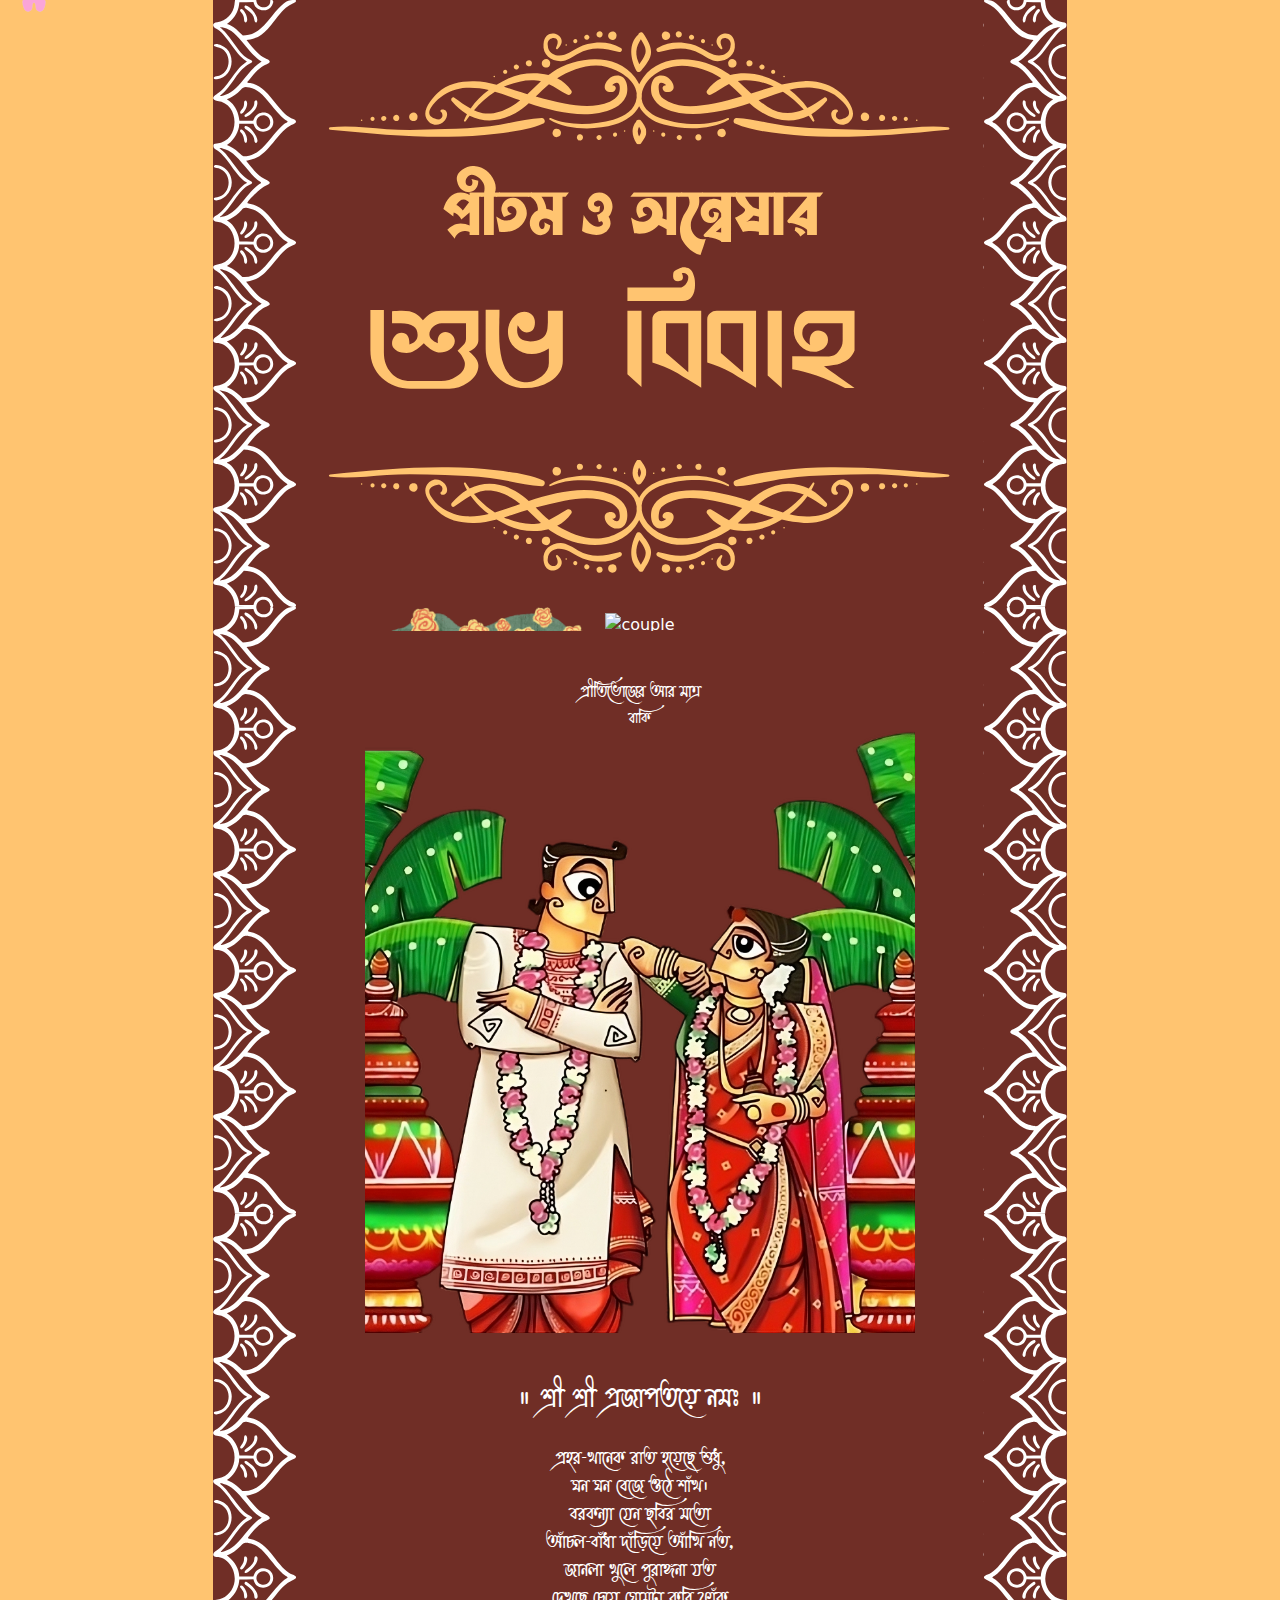
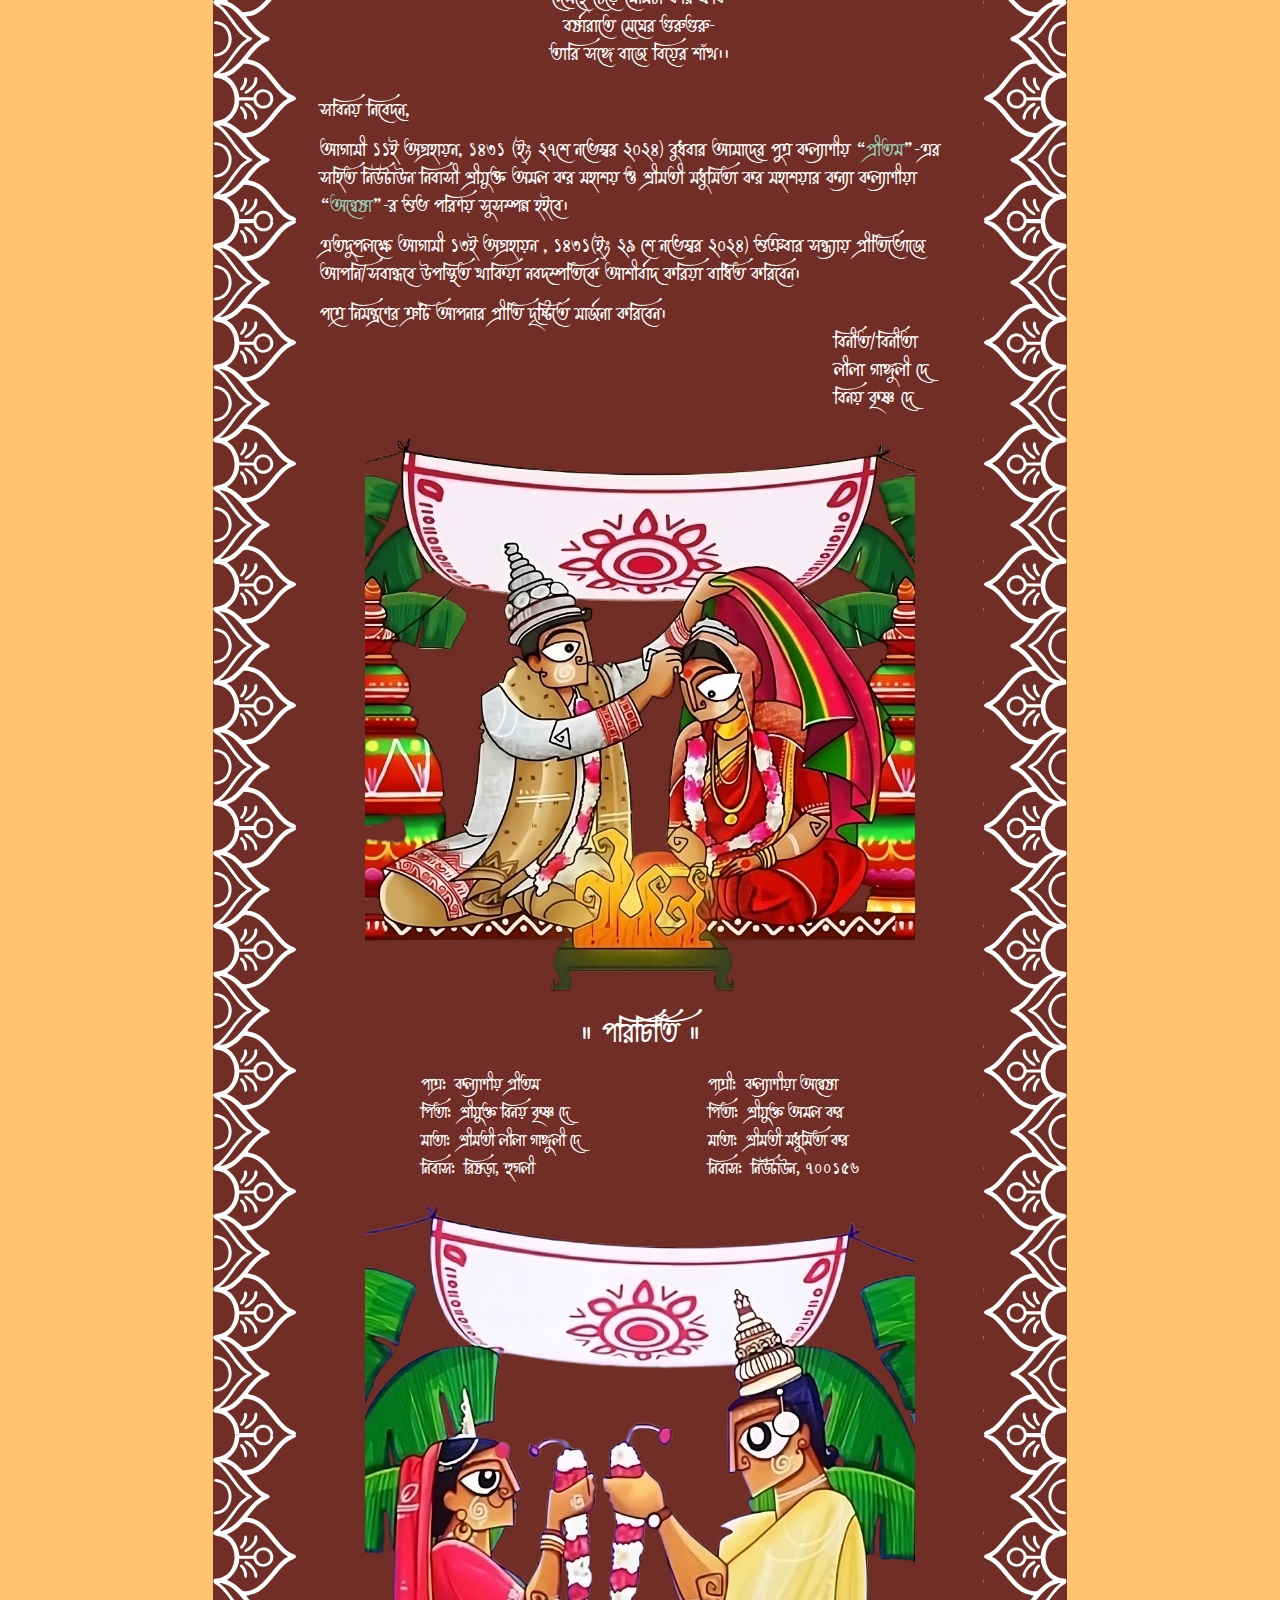
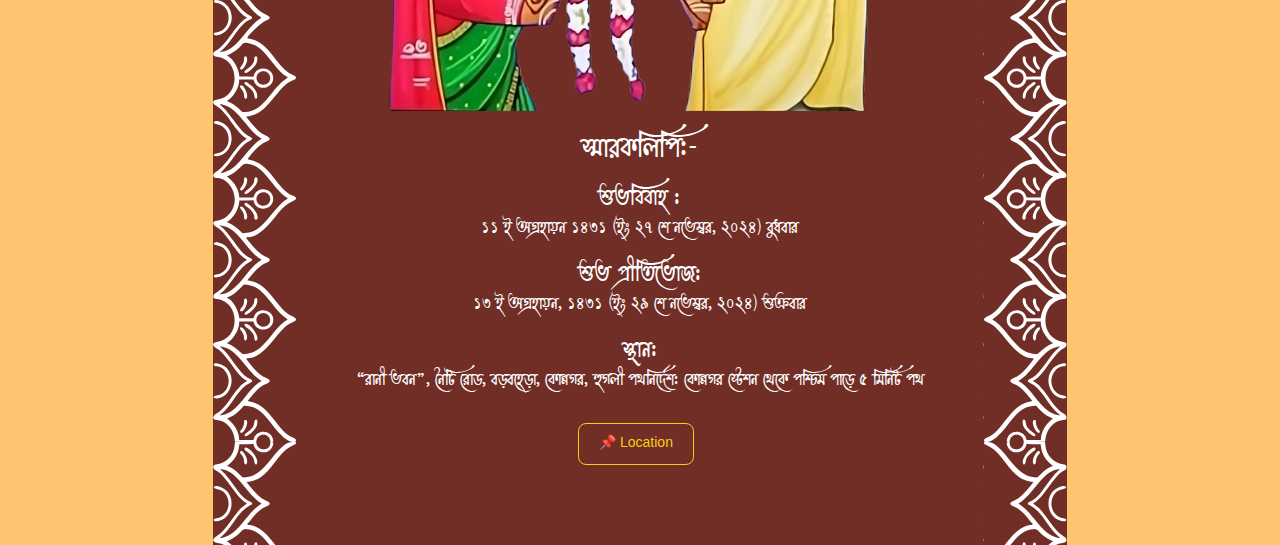
==== commit 468875ce: "Butterflies!!!!" ====
--- a/src/index.html
+++ b/src/index.html
@@ -2,17 +2,20 @@
 <html>
   <head>
     <meta charset="UTF-8" />
-    <meta name="viewport" content="width=device-width, initial-scale=1.0" />
+    <meta
+      name="viewport"
+      content="user-scalable=no, initial-scale=1.0, maximum-scale=1.0, minimum-scale=1.0, width=device-width, height=device-height, target-densitydpi=medium-dpi"
+    />
     <link href="./output.css" rel="stylesheet" />
   </head>
   <body>
     <div class="bg-[#FFC470] flex justify-center">
       <div class="lg:w-2/3 md:w-3/4 w-full bg-[#702e26] flex justify-between">
         <div
-          class="w-10 h-full bg-[url('./assets/side-design-bnw-v2.svg')] bg-repeat-y"
+          class="w-[8vw] h-full bg-[url('./assets/side-design-bnw-v2.svg')] bg-repeat-y"
         ></div>
         <!-- main content -->
-        <div class="w-full gap-y-4 gap-x-6 text-white">
+        <div class="w-full gap-y-4 gap-x-6 text-white" id="main">
           <div class="flex justify-center">
             <!-- shuvo bibaho -->
             <img
@@ -57,7 +60,7 @@
               ॥ শ্রী শ্রী প্রজাপতয়ে নমঃ ॥
             </div>
             <br />
-            <div class="w-full text-xl text-center px-3">
+            <div class="w-full text-xl text-center">
               <div>প্রহর-খানেক রাত হয়েছে শুধু,</div>
               <div>ঘন ঘন বেজে ওঠে শাঁখ।</div>
               <div>বরকন্যা যেন ছবির মতো</div>
@@ -68,7 +71,7 @@
               <div>তারি সঙ্গে বাজে বিয়ের শাঁখ।।</div>
               <br />
             </div>
-            <div class="w-full px-3">
+            <div class="w-full px-6">
               <div class="w-full">সবিনয় নিবেদন,</div>
 
               <div class="w-full mt-3">
@@ -104,7 +107,9 @@
           <div class="font-kalpana text-xl grid grid-cols-1 gap-y-5">
             <!-- 3rd page -->
             <div class="w-full text-center text-3xl">॥ পরিচিতি ॥</div>
-            <div class="flex flex-row justify-evenly text-lg gap-x-3 px-3">
+            <div
+              class="flex flex-row justify-evenly text-sm px-1 gap-x-2 min-[400px]:text-lg"
+            >
               <div class="w-auto flex flex-col">
                 <div class="w-full flex flex-row gap-x-2">
                   <div>পাত্র:</div>
@@ -171,11 +176,78 @@
             </div>
           </div>
           <br /><br /><br />
+          <!-- end content -->
+
         </div>
         <div
-          class="w-10 h-full bg-[url('./assets/side-design-bnw-v2.svg')] bg-repeat-y"
+          class="w-[8vw] h-full bg-[url('./assets/side-design-bnw-v2.svg')] bg-repeat-y"
           style="transform: scaleX(-1)"
         ></div>
+        <div class="svg-path-container">
+          <svg width="100%" height="100%" class="svg-path-bf">
+            <path class="pathway"
+              d="M 00 50 Q 75 100, 150 50 Q 200 100, 200 50 L0 100"
+              id="bf-1-path"
+            />
+          </svg>
+
+          <div class="bf" id="bf-1">
+            <div class="wing-left">
+              <svg
+                width="100%"
+                height="100%"
+                viewBox="0 0 17 29"
+                version="1.1"
+                xmlns="http://www.w3.org/2000/svg"
+                xmlns:xlink="http://www.w3.org/1999/xlink"
+                xml:space="preserve"
+                xmlns:serif="http://www.serif.com/"
+                style="
+                  fill-rule: evenodd;
+                  clip-rule: evenodd;
+                  stroke-linejoin: round;
+                  stroke-miterlimit: 2;
+                "
+              >
+                <g
+                  transform="matrix(0.0156264,0,0,0.0156264,-5.01358,-5.8732)"
+                >
+                  <path
+                    class="wing-path"
+                    d="M1440.74,1614.9C1440.74,1494.13 1440.61,1185.89 1440.61,1065.11C1359.94,917.774 1154.27,576.526 933.987,480.781C758.042,404.081 442.781,320.927 347.826,423.951C309.909,465.096 311.95,525.578 353.949,603.894C495.736,868.494 562.977,1033.61 559.433,1109.67C559.631,1165.3 582.03,1218.62 621.625,1257.7C672.094,1308.02 737.686,1340.44 808.312,1349.98C720.107,1405.47 666.305,1502.53 665.987,1606.74C667.922,1738.19 698.611,1867.63 755.892,1985.96C802.959,2114.05 921.66,2202.78 1057.84,2211.67L1059.66,2211.67C1210.93,2193.6 1319.79,2057.62 1304.35,1906.04C1304.35,1701.95 1387.79,1632.12 1440.74,1614.9Z"
+                  />
+                </g>
+              </svg>
+            </div>
+            <div class="wing-right">
+              <svg
+                width="100%"
+                height="100%"
+                viewBox="0 0 17 29"
+                version="1.1"
+                xmlns="http://www.w3.org/2000/svg"
+                xmlns:xlink="http://www.w3.org/1999/xlink"
+                xml:space="preserve"
+                xmlns:serif="http://www.serif.com/"
+                style="
+                  fill-rule: evenodd;
+                  clip-rule: evenodd;
+                  stroke-linejoin: round;
+                  stroke-miterlimit: 2;
+                "
+              >
+                <g
+                  transform="matrix(0.0156264,0,0,0.0156264,-5.01358,-5.8732)"
+                >
+                  <path
+                    class="wing-path"
+                    d="M1440.74,1614.9C1440.74,1494.13 1440.61,1185.89 1440.61,1065.11C1359.94,917.774 1154.27,576.526 933.987,480.781C758.042,404.081 442.781,320.927 347.826,423.951C309.909,465.096 311.95,525.578 353.949,603.894C495.736,868.494 562.977,1033.61 559.433,1109.67C559.631,1165.3 582.03,1218.62 621.625,1257.7C672.094,1308.02 737.686,1340.44 808.312,1349.98C720.107,1405.47 666.305,1502.53 665.987,1606.74C667.922,1738.19 698.611,1867.63 755.892,1985.96C802.959,2114.05 921.66,2202.78 1057.84,2211.67L1059.66,2211.67C1210.93,2193.6 1319.79,2057.62 1304.35,1906.04C1304.35,1701.95 1387.79,1632.12 1440.74,1614.9Z"
+                  />
+                </g>
+              </svg>
+            </div>
+          </div>
+        </div>
       </div>
     </div>
 
@@ -240,5 +312,7 @@
         }
       }, 1000);
     </script>
+    <script src="https://cdnjs.cloudflare.com/ajax/libs/animejs/3.2.2/anime.min.js"></script>
+    <script src="script.js"></script>
   </body>
 </html>
--- a/src/output.css
+++ b/src/output.css
@@ -554,6 +554,56 @@
   display: none;
 }
 
+.container {
+  width: 100%;
+}
+
+@media (min-width: 640px) {
+  .container {
+    max-width: 640px;
+  }
+}
+
+@media (min-width: 768px) {
+  .container {
+    max-width: 768px;
+  }
+}
+
+@media (min-width: 1024px) {
+  .container {
+    max-width: 1024px;
+  }
+}
+
+@media (min-width: 1280px) {
+  .container {
+    max-width: 1280px;
+  }
+}
+
+@media (min-width: 1536px) {
+  .container {
+    max-width: 1536px;
+  }
+}
+
+.absolute {
+  position: absolute;
+}
+
+.relative {
+  position: relative;
+}
+
+.mb-2 {
+  margin-bottom: 0.5rem;
+}
+
+.me-2 {
+  margin-inline-end: 0.5rem;
+}
+
 .mt-3 {
   margin-top: 0.75rem;
 }
@@ -562,14 +612,6 @@
   margin-top: 1rem;
 }
 
-.mb-2 {
-  margin-bottom: 0.5rem;
-}
-
-.me-2 {
-  margin-inline-end: 0.5rem;
-}
-
 .flex {
   display: flex;
 }
@@ -586,18 +628,14 @@
   height: 100%;
 }
 
-.w-10 {
-  width: 2.5rem;
-}
-
-.w-3\/5 {
-  width: 60%;
-}
-
 .w-4\/5 {
   width: 80%;
 }
 
+.w-\[8vw\] {
+  width: 8vw;
+}
+
 .w-auto {
   width: auto;
 }
@@ -606,21 +644,12 @@
   width: 100%;
 }
 
-.-rotate-90 {
-  --tw-rotate: -90deg;
-  transform: translate(var(--tw-translate-x), var(--tw-translate-y)) rotate(var(--tw-rotate)) skewX(var(--tw-skew-x)) skewY(var(--tw-skew-y)) scaleX(var(--tw-scale-x)) scaleY(var(--tw-scale-y));
-}
-
 .transform {
   transform: translate(var(--tw-translate-x), var(--tw-translate-y)) rotate(var(--tw-rotate)) skewX(var(--tw-skew-x)) skewY(var(--tw-skew-y)) scaleX(var(--tw-scale-x)) scaleY(var(--tw-scale-y));
 }
 
 .grid-cols-1 {
   grid-template-columns: repeat(1, minmax(0, 1fr));
-}
-
-.grid-cols-3 {
-  grid-template-columns: repeat(3, minmax(0, 1fr));
 }
 
 .flex-row {
@@ -656,11 +685,6 @@
        column-gap: 0.5rem;
 }
 
-.gap-x-3 {
-  -moz-column-gap: 0.75rem;
-       column-gap: 0.75rem;
-}
-
 .gap-x-6 {
   -moz-column-gap: 1.5rem;
        column-gap: 1.5rem;
@@ -674,21 +698,12 @@
   row-gap: 1.25rem;
 }
 
-.rounded {
-  border-radius: 0.25rem;
-}
-
 .rounded-lg {
   border-radius: 0.5rem;
 }
 
 .border {
   border-width: 1px;
-}
-
-.border-white {
-  --tw-border-opacity: 1;
-  border-color: rgb(255 255 255 / var(--tw-border-opacity));
 }
 
 .border-yellow-400 {
@@ -706,11 +721,6 @@
   background-color: rgb(255 196 112 / var(--tw-bg-opacity));
 }
 
-.bg-blue-500 {
-  --tw-bg-opacity: 1;
-  background-color: rgb(59 130 246 / var(--tw-bg-opacity));
-}
-
 .bg-\[url\(\'\.\/assets\/side-design-bnw-v2\.svg\'\)\] {
   background-image: url('./assets/side-design-bnw-v2.svg');
 }
@@ -719,25 +729,6 @@
   background-image: url(./assets/pechoner_gate-cropped.svg);
 }
 
-.bg-gradient-to-r {
-  background-image: linear-gradient(to right, var(--tw-gradient-stops));
-}
-
-.from-red-200 {
-  --tw-gradient-from: #fecaca var(--tw-gradient-from-position);
-  --tw-gradient-to: rgb(254 202 202 / 0) var(--tw-gradient-to-position);
-  --tw-gradient-stops: var(--tw-gradient-from), var(--tw-gradient-to);
-}
-
-.via-red-300 {
-  --tw-gradient-to: rgb(252 165 165 / 0)  var(--tw-gradient-to-position);
-  --tw-gradient-stops: var(--tw-gradient-from), #fca5a5 var(--tw-gradient-via-position), var(--tw-gradient-to);
-}
-
-.to-yellow-200 {
-  --tw-gradient-to: #fef08a var(--tw-gradient-to-position);
-}
-
 .bg-cover {
   background-size: cover;
 }
@@ -750,13 +741,13 @@
   background-repeat: repeat-y;
 }
 
-.object-contain {
-  -o-object-fit: contain;
-     object-fit: contain;
-}
-
 .p-6 {
   padding: 1.5rem;
+}
+
+.px-1 {
+  padding-left: 0.25rem;
+  padding-right: 0.25rem;
 }
 
 .px-14 {
@@ -764,26 +755,16 @@
   padding-right: 3.5rem;
 }
 
-.px-3 {
-  padding-left: 0.75rem;
-  padding-right: 0.75rem;
-}
-
-.px-4 {
-  padding-left: 1rem;
-  padding-right: 1rem;
-}
-
-.py-2 {
-  padding-top: 0.5rem;
-  padding-bottom: 0.5rem;
-}
-
 .px-5 {
   padding-left: 1.25rem;
   padding-right: 1.25rem;
 }
 
+.px-6 {
+  padding-left: 1.5rem;
+  padding-right: 1.5rem;
+}
+
 .py-2\.5 {
   padding-top: 0.625rem;
   padding-bottom: 0.625rem;
@@ -807,26 +788,21 @@
   line-height: 2.25rem;
 }
 
-.text-base {
-  font-size: 1rem;
-  line-height: 1.5rem;
-}
-
 .text-lg {
   font-size: 1.125rem;
   line-height: 1.75rem;
 }
 
+.text-sm {
+  font-size: 0.875rem;
+  line-height: 1.25rem;
+}
+
 .text-xl {
   font-size: 1.25rem;
   line-height: 1.75rem;
 }
 
-.text-sm {
-  font-size: 0.875rem;
-  line-height: 1.25rem;
-}
-
 .font-medium {
   font-weight: 500;
 }
@@ -841,33 +817,108 @@
   color: rgb(255 255 255 / var(--tw-text-opacity));
 }
 
-.text-gray-900 {
-  --tw-text-opacity: 1;
-  color: rgb(17 24 39 / var(--tw-text-opacity));
-}
-
 .text-yellow-400 {
   --tw-text-opacity: 1;
   color: rgb(250 204 21 / var(--tw-text-opacity));
 }
 
+.dot {
+  position: absolute;
+  width: 20px;
+  /* Adjust to control the dot size */
+  height: 20px;
+  /* Adjust to control the dot size */
+  background-color: transparent;
+  opacity: 1;
+  border-radius: 50%;
+}
+
 @font-face {
-  font-family: 'Kalpana';
-
-  src: url(./assets/fonts/Kalpana\ UNICODE.ttf) format('truetype');
+  font-family: "Kalpana";
+
+  src: url(./assets/fonts/Kalpana\ UNICODE.ttf) format("truetype");
 
   font-weight: normal;
 
   font-style: normal;
+}
+
+.pathway {
+  stroke: transparent;
+  stroke-width: 1px;
+  fill: none;
+}
+
+.svg-path-container {
+  width: 100vw;
+  /* Full viewport width */
+  height: 100%;
+  /* Full viewport height */
+  position: fixed;
+  display: flex;
+  align-items: center;
+  justify-content: center;
+  /* Center the SVG */
+  top: 0;
+  left: 0;
+  /* border-color: red;
+    border-width: 10px; */
+}
+
+.wing-path {
+  fill: hsl(312, 100%, 79%, 0.81);
+}
+
+@keyframes left {
+  to {
+    transform: rotateY(60deg);
+  }
+}
+
+@keyframes right {
+  to {
+    transform: rotateY(60deg);
+  }
+}
+
+.bf {
+  width: 34px;
+  height: auto;
+  display: flex;
+  position: absolute;
+  top: -17px;
+  left: 17px;
+}
+
+.bf[class^="wing-"] {
+  width: 50%;
+}
+
+.bf[class^="wing-"] svg {
+  width: 100%;
+  height: auto;
+}
+
+.bf .wing-left {
+  animation: left 0.5s linear infinite alternate;
+  transform-origin: right;
+  z-index: 20;
+  /* transform: rotate(-90deg); */
+}
+
+.bf .wing-right {
+  animation: right 0.5s linear infinite alternate;
+  transform-origin: left;
+}
+
+.bf .wing-right svg {
+  transform: scaleX(-1);
+  /* transform: rotate(-90deg); */
 }
 
 .hover\:bg-yellow-500:hover {
   --tw-bg-opacity: 1;
   background-color: rgb(234 179 8 / var(--tw-bg-opacity));
-}
-
-.hover\:bg-gradient-to-bl:hover {
-  background-image: linear-gradient(to bottom left, var(--tw-gradient-stops));
 }
 
 .hover\:text-white:hover {
@@ -886,14 +937,16 @@
   box-shadow: var(--tw-ring-offset-shadow), var(--tw-ring-shadow), var(--tw-shadow, 0 0 #0000);
 }
 
-.focus\:ring-red-100:focus {
-  --tw-ring-opacity: 1;
-  --tw-ring-color: rgb(254 226 226 / var(--tw-ring-opacity));
-}
-
 .focus\:ring-yellow-300:focus {
   --tw-ring-opacity: 1;
   --tw-ring-color: rgb(253 224 71 / var(--tw-ring-opacity));
+}
+
+@media (min-width: 400px) {
+  .min-\[400px\]\:text-lg {
+    font-size: 1.125rem;
+    line-height: 1.75rem;
+  }
 }
 
 @media (min-width: 768px) {
@@ -929,13 +982,8 @@
     color: rgb(255 255 255 / var(--tw-text-opacity));
   }
 
-  .dark\:focus\:ring-red-400:focus {
-    --tw-ring-opacity: 1;
-    --tw-ring-color: rgb(248 113 113 / var(--tw-ring-opacity));
-  }
-
   .dark\:focus\:ring-yellow-900:focus {
     --tw-ring-opacity: 1;
     --tw-ring-color: rgb(113 63 18 / var(--tw-ring-opacity));
   }
-}+}
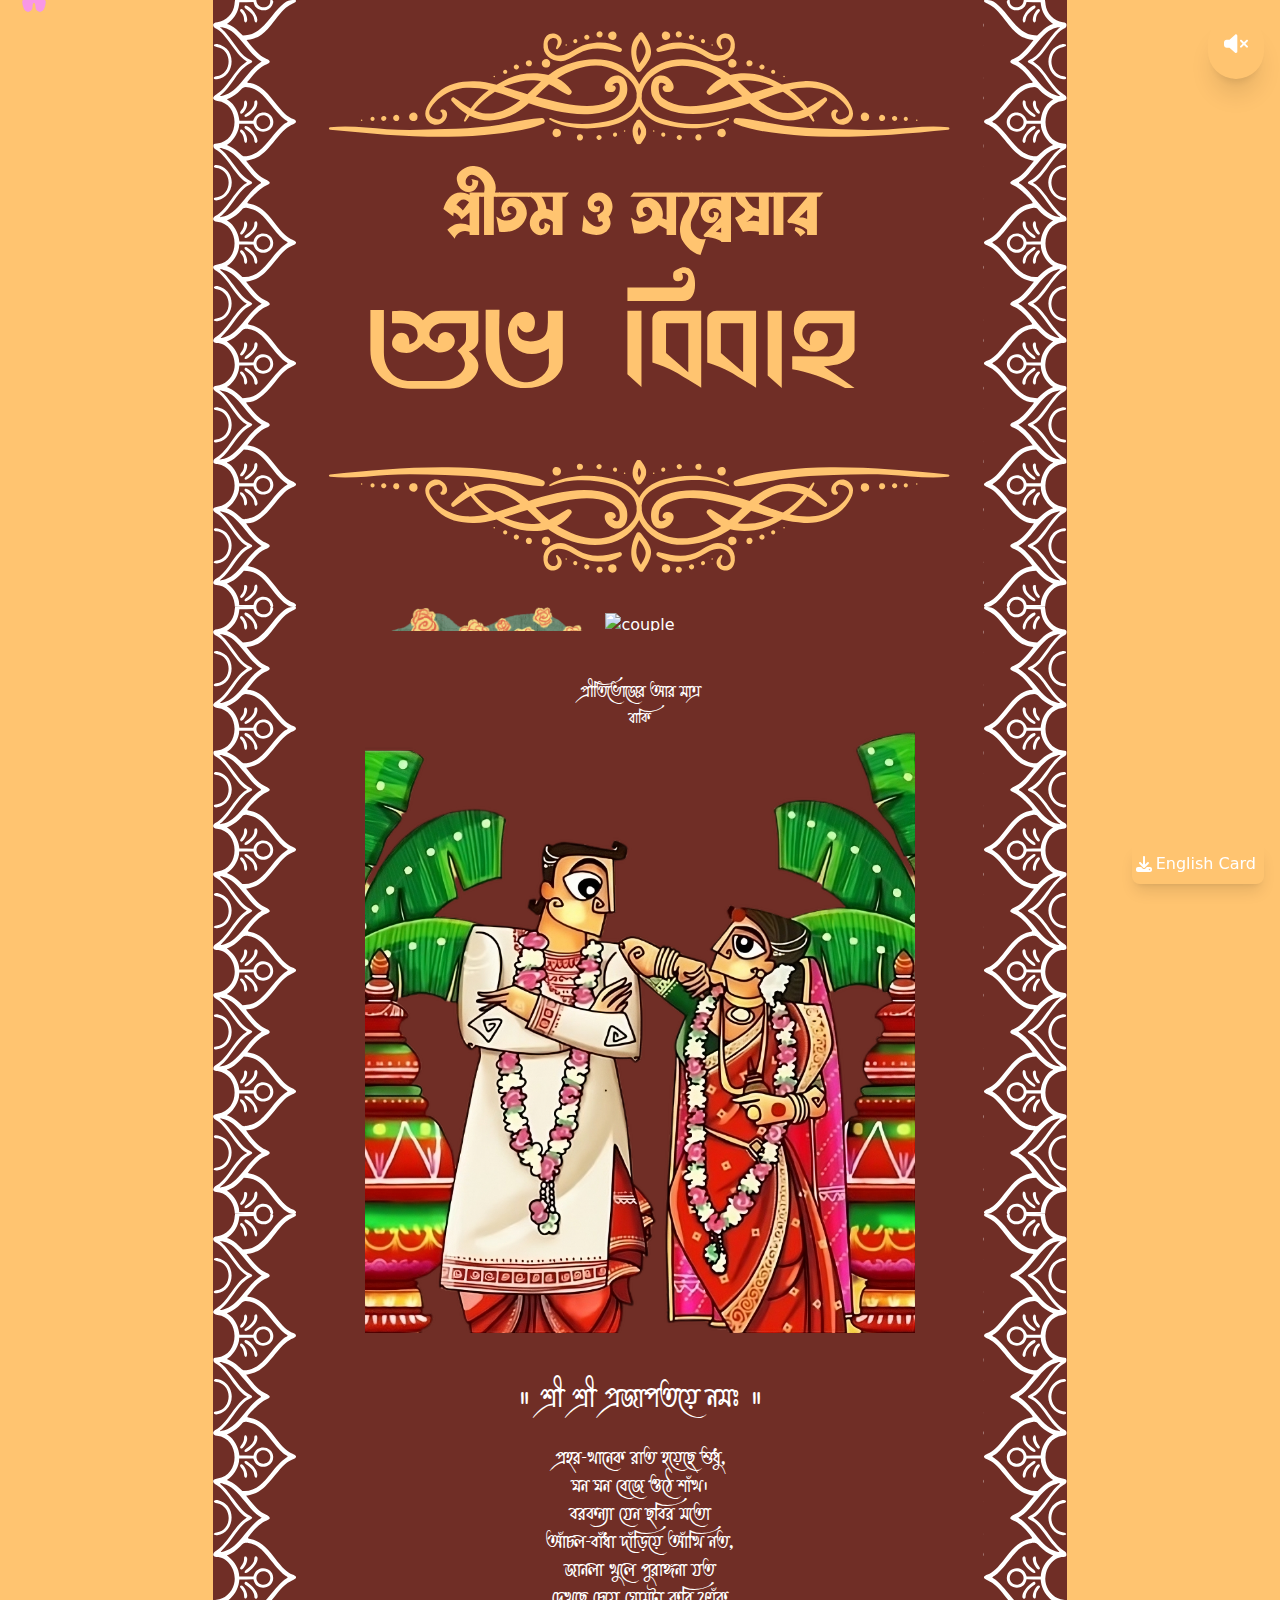
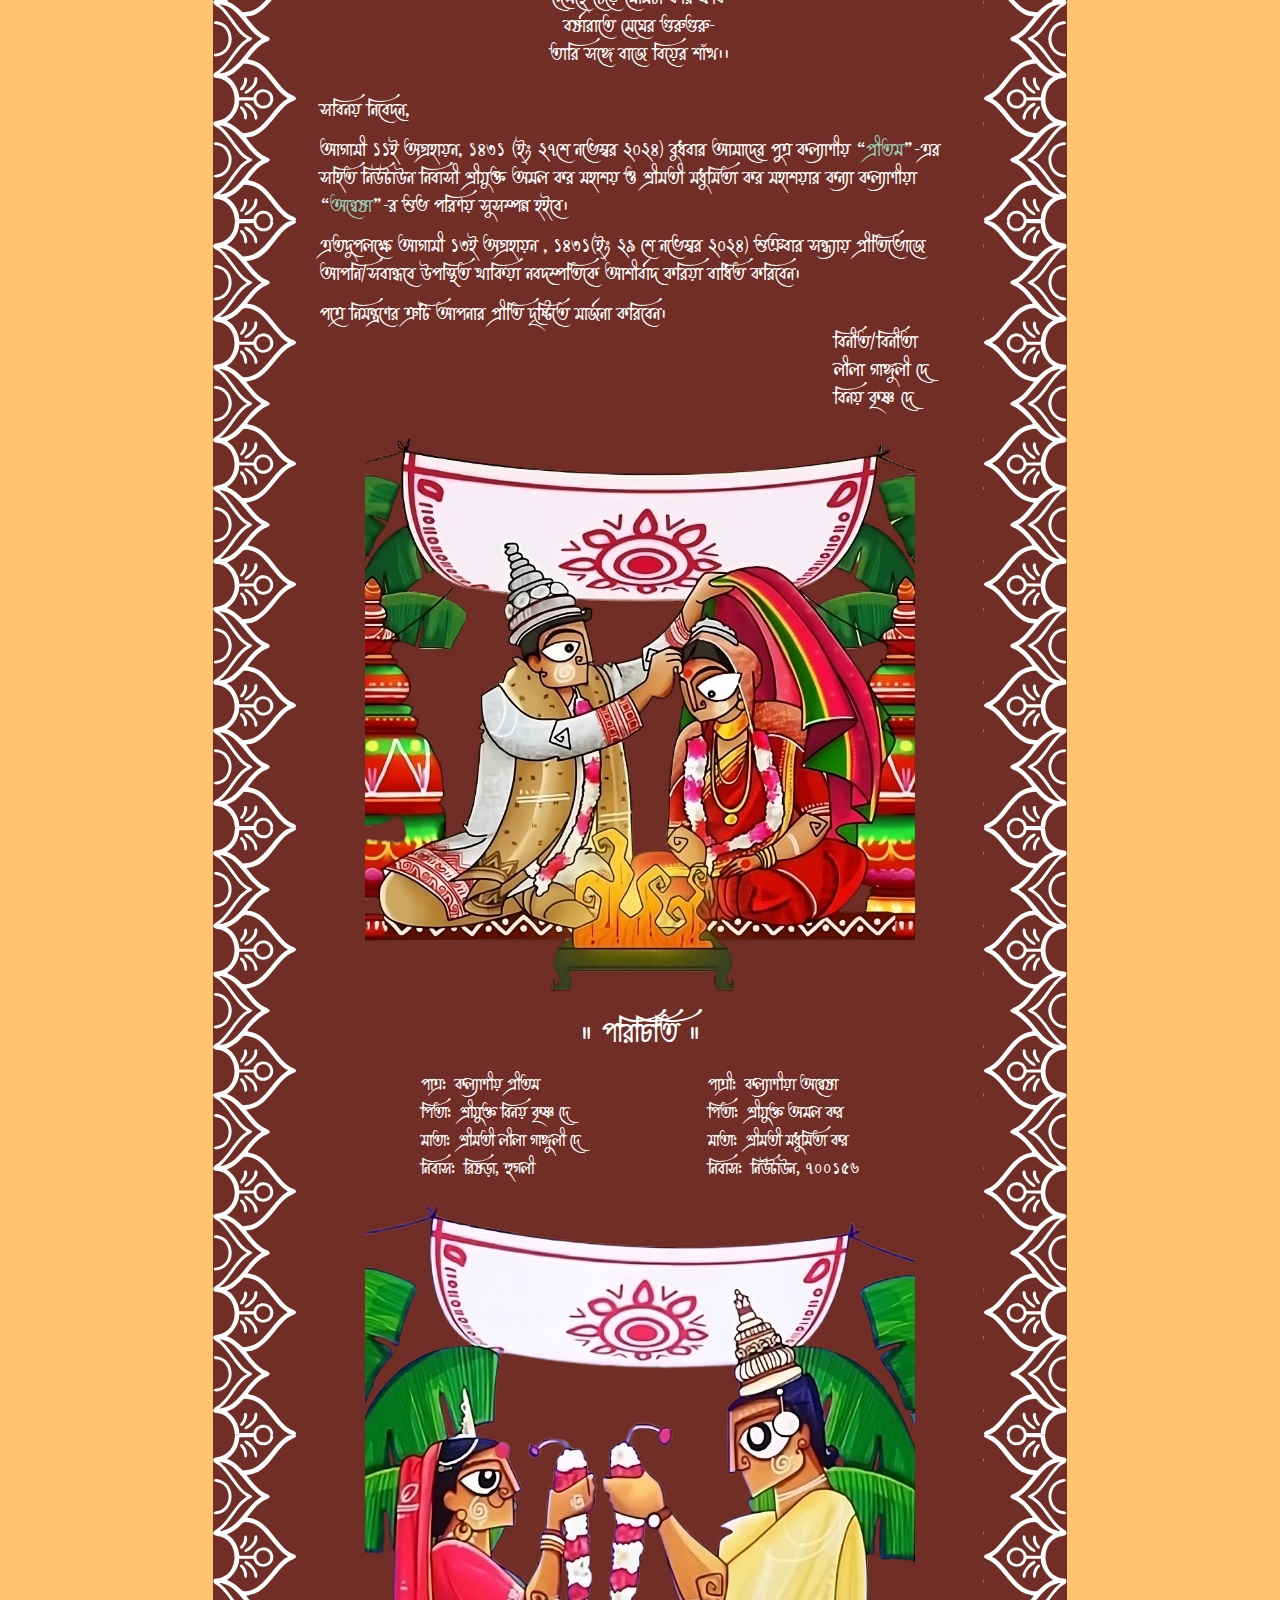
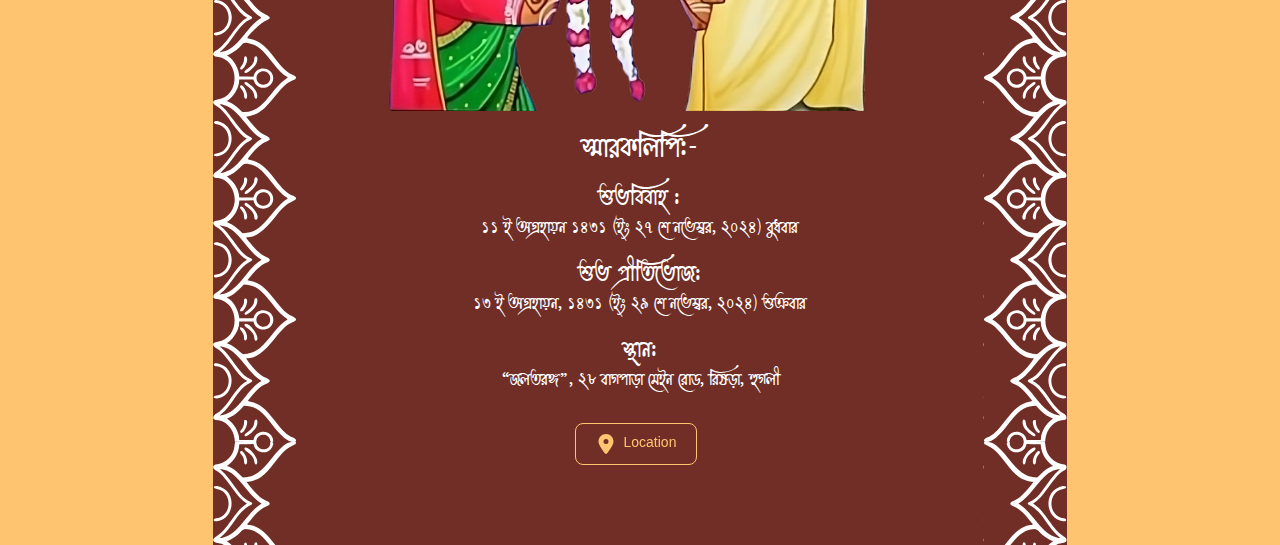
==== commit f6e679ae: "v1" ====
--- a/src/index.html
+++ b/src/index.html
@@ -10,12 +10,79 @@
   </head>
   <body>
     <div class="bg-[#FFC470] flex justify-center">
-      <div class="lg:w-2/3 md:w-3/4 w-full bg-[#702e26] flex justify-between">
+      <!-- loading -->
+      <div
+        id="loading-container"
+        class="bg-[#702e26] h-screen w-screen flex justify-center items-center"
+      >
+        <div class="loading"></div>
+      </div>
+      <!-- whole page -->
+      <div
+        id="page"
+        class="hidden lg:w-2/3 md:w-3/4 w-full bg-[#702e26] flex justify-between"
+      >
         <div
           class="w-[8vw] h-full bg-[url('./assets/side-design-bnw-v2.svg')] bg-repeat-y"
         ></div>
         <!-- main content -->
         <div class="w-full gap-y-4 gap-x-6 text-white" id="main">
+          <!-- download button with icon -->
+          <div
+            class="fixed bottom-4 right-4 backdrop-blur-xl shadow-lg rounded-lg z-50 flex flex-row justify-center items-center"
+          >
+            <svg
+              class="w-6 h-4"
+              xmlns="http://www.w3.org/2000/svg"
+              viewBox="0 0 512 512"
+            >
+              <!--!Font Awesome Free 6.6.0 by @fontawesome - https://fontawesome.com License - https://fontawesome.com/license/free Copyright 2024 Fonticons, Inc.-->
+              <path
+                fill="white"
+                d="M288 32c0-17.7-14.3-32-32-32s-32 14.3-32 32l0 242.7-73.4-73.4c-12.5-12.5-32.8-12.5-45.3 0s-12.5 32.8 0 45.3l128 128c12.5 12.5 32.8 12.5 45.3 0l128-128c12.5-12.5 12.5-32.8 0-45.3s-32.8-12.5-45.3 0L288 274.7 288 32zM64 352c-35.3 0-64 28.7-64 64l0 32c0 35.3 28.7 64 64 64l384 0c35.3 0 64-28.7 64-64l0-32c0-35.3-28.7-64-64-64l-101.5 0-45.3 45.3c-25 25-65.5 25-90.5 0L165.5 352 64 352zm368 56a24 24 0 1 1 0 48 24 24 0 1 1 0-48z"
+              />
+            </svg>
+            <a
+              href="./assets/english card.pdf"
+              download
+              class="text-white pr-2 py-2"
+            >
+              English Card
+            </a>
+          </div>
+
+          <!-- audio mute unmute -->
+          <div
+            class="fixed top-4 right-4 text-white p-4 rounded-full focus:outline-none shadow-xl z-50 backdrop-blur-xl"
+          >
+            <button id="audioButton" class="h-6 w-6">
+              <!-- Sound SVG Icon (Mute/Unmute) -->
+              <svg
+                id="unmuteIcon"
+                class="hidden"
+                xmlns="http://www.w3.org/2000/svg"
+                viewBox="0 0 640 512"
+              >
+                <!--!Font Awesome Free 6.6.0 by @fontawesome - https://fontawesome.com License - https://fontawesome.com/license/free Copyright 2024 Fonticons, Inc.-->
+                <path
+                  fill="white"
+                  d="M533.6 32.5C598.5 85.2 640 165.8 640 256s-41.5 170.7-106.4 223.5c-10.3 8.4-25.4 6.8-33.8-3.5s-6.8-25.4 3.5-33.8C557.5 398.2 592 331.2 592 256s-34.5-142.2-88.7-186.3c-10.3-8.4-11.8-23.5-3.5-33.8s23.5-11.8 33.8-3.5zM473.1 107c43.2 35.2 70.9 88.9 70.9 149s-27.7 113.8-70.9 149c-10.3 8.4-25.4 6.8-33.8-3.5s-6.8-25.4 3.5-33.8C475.3 341.3 496 301.1 496 256s-20.7-85.3-53.2-111.8c-10.3-8.4-11.8-23.5-3.5-33.8s23.5-11.8 33.8-3.5zm-60.5 74.5C434.1 199.1 448 225.9 448 256s-13.9 56.9-35.4 74.5c-10.3 8.4-25.4 6.8-33.8-3.5s-6.8-25.4 3.5-33.8C393.1 284.4 400 271 400 256s-6.9-28.4-17.7-37.3c-10.3-8.4-11.8-23.5-3.5-33.8s23.5-11.8 33.8-3.5zM301.1 34.8C312.6 40 320 51.4 320 64l0 384c0 12.6-7.4 24-18.9 29.2s-25 3.1-34.4-5.3L131.8 352 64 352c-35.3 0-64-28.7-64-64l0-64c0-35.3 28.7-64 64-64l67.8 0L266.7 40.1c9.4-8.4 22.9-10.4 34.4-5.3z"
+                />
+              </svg>
+              <svg
+                id="muteIcon"
+                xmlns="http://www.w3.org/2000/svg"
+                viewBox="0 0 576 512"
+              >
+                <!--!Font Awesome Free 6.6.0 by @fontawesome - https://fontawesome.com License - https://fontawesome.com/license/free Copyright 2024 Fonticons, Inc.-->
+                <path
+                  fill="white"
+                  d="M301.1 34.8C312.6 40 320 51.4 320 64l0 384c0 12.6-7.4 24-18.9 29.2s-25 3.1-34.4-5.3L131.8 352 64 352c-35.3 0-64-28.7-64-64l0-64c0-35.3 28.7-64 64-64l67.8 0L266.7 40.1c9.4-8.4 22.9-10.4 34.4-5.3zM425 167l55 55 55-55c9.4-9.4 24.6-9.4 33.9 0s9.4 24.6 0 33.9l-55 55 55 55c9.4 9.4 9.4 24.6 0 33.9s-24.6 9.4-33.9 0l-55-55-55 55c-9.4 9.4-24.6 9.4-33.9 0s-9.4-24.6 0-33.9l55-55-55-55c-9.4-9.4-9.4-24.6 0-33.9s24.6-9.4 33.9 0z"
+                />
+              </svg>
+            </button>
+          </div>
+
           <div class="flex justify-center">
             <!-- shuvo bibaho -->
             <img
@@ -31,6 +98,7 @@
             >
               <div class="h-full flex justify-center items-end">
                 <img
+                  id="our-photo"
                   class="h-3/4"
                   src="./assets/removed_bg_couple.png"
                   alt="couple"
@@ -162,30 +230,42 @@
               <div>১৩ ই অগ্রহায়ন, ১৪৩১ (ইং ২৯ শে নভেম্বর, ২০২৪) শুক্রবার</div>
               <div class="text-2xl mt-4">স্থান:</div>
               <div>
-                “রানী ভবন”, নৈটি রোড, বড়বহেড়া, কোন্নগর, হুগলী পথনির্দেশ: কোন্নগর
-                স্টেশন থেকে পশ্চিম পাড়ে ৫ মিনিট পথ
+                <div>“জলতরঙ্গ”, ২৮ বাগপাড়া মেইন রোড, রিষড়া, হুগলী</div>
               </div>
               <br />
               <button
                 type="button"
                 onclick="window.open('https://maps.app.goo.gl/qGgnHBtZSuTqdtxQ9', '_blank')"
-                class="text-yellow-400 hover:text-white border border-yellow-400 hover:bg-yellow-500 focus:ring-4 focus:outline-none focus:ring-yellow-300 font-medium rounded-lg text-sm px-5 py-2.5 text-center me-2 mb-2 dark:border-yellow-300 dark:text-yellow-300 dark:hover:text-white dark:hover:bg-yellow-400 dark:focus:ring-yellow-900"
+                class="relative z-50 text-[#FFC470] hover:text-white border border-[#FFC470] focus:ring-4 focus:outline-none focus:ring-[#FFC470] font-medium rounded-lg text-sm px-5 py-2.5 text-center me-2 mb-2"
               >
-                📌 Location
+                <div class="flex flex-row gap-2">
+                  <svg
+                    class="h-5 w-5"
+                    xmlns="http://www.w3.org/2000/svg"
+                    viewBox="0 0 384 512"
+                  >
+                    <!--!Font Awesome Free 6.6.0 by @fontawesome - https://fontawesome.com License - https://fontawesome.com/license/free Copyright 2024 Fonticons, Inc.-->
+                    <path
+                      fill="#FFC470"
+                      d="M215.7 499.2C267 435 384 279.4 384 192C384 86 298 0 192 0S0 86 0 192c0 87.4 117 243 168.3 307.2c12.3 15.3 35.1 15.3 47.4 0zM192 128a64 64 0 1 1 0 128 64 64 0 1 1 0-128z"
+                    />
+                  </svg>
+                  Location
+                </div>
               </button>
             </div>
           </div>
           <br /><br /><br />
           <!-- end content -->
-
         </div>
         <div
           class="w-[8vw] h-full bg-[url('./assets/side-design-bnw-v2.svg')] bg-repeat-y"
           style="transform: scaleX(-1)"
         ></div>
         <div class="svg-path-container">
-          <svg width="100%" height="100%" class="svg-path-bf">
-            <path class="pathway"
+          <svg class="w-screen">
+            <path
+              class="pathway"
               d="M 00 50 Q 75 100, 150 50 Q 200 100, 200 50 L0 100"
               id="bf-1-path"
             />
@@ -209,9 +289,7 @@
                   stroke-miterlimit: 2;
                 "
               >
-                <g
-                  transform="matrix(0.0156264,0,0,0.0156264,-5.01358,-5.8732)"
-                >
+                <g transform="matrix(0.0156264,0,0,0.0156264,-5.01358,-5.8732)">
                   <path
                     class="wing-path"
                     d="M1440.74,1614.9C1440.74,1494.13 1440.61,1185.89 1440.61,1065.11C1359.94,917.774 1154.27,576.526 933.987,480.781C758.042,404.081 442.781,320.927 347.826,423.951C309.909,465.096 311.95,525.578 353.949,603.894C495.736,868.494 562.977,1033.61 559.433,1109.67C559.631,1165.3 582.03,1218.62 621.625,1257.7C672.094,1308.02 737.686,1340.44 808.312,1349.98C720.107,1405.47 666.305,1502.53 665.987,1606.74C667.922,1738.19 698.611,1867.63 755.892,1985.96C802.959,2114.05 921.66,2202.78 1057.84,2211.67L1059.66,2211.67C1210.93,2193.6 1319.79,2057.62 1304.35,1906.04C1304.35,1701.95 1387.79,1632.12 1440.74,1614.9Z"
@@ -236,9 +314,7 @@
                   stroke-miterlimit: 2;
                 "
               >
-                <g
-                  transform="matrix(0.0156264,0,0,0.0156264,-5.01358,-5.8732)"
-                >
+                <g transform="matrix(0.0156264,0,0,0.0156264,-5.01358,-5.8732)">
                   <path
                     class="wing-path"
                     d="M1440.74,1614.9C1440.74,1494.13 1440.61,1185.89 1440.61,1065.11C1359.94,917.774 1154.27,576.526 933.987,480.781C758.042,404.081 442.781,320.927 347.826,423.951C309.909,465.096 311.95,525.578 353.949,603.894C495.736,868.494 562.977,1033.61 559.433,1109.67C559.631,1165.3 582.03,1218.62 621.625,1257.7C672.094,1308.02 737.686,1340.44 808.312,1349.98C720.107,1405.47 666.305,1502.53 665.987,1606.74C667.922,1738.19 698.611,1867.63 755.892,1985.96C802.959,2114.05 921.66,2202.78 1057.84,2211.67L1059.66,2211.67C1210.93,2193.6 1319.79,2057.62 1304.35,1906.04C1304.35,1701.95 1387.79,1632.12 1440.74,1614.9Z"
@@ -252,6 +328,40 @@
     </div>
 
     <script>
+      document.onreadystatechange = function () {
+        if (document.readyState === "complete") {
+          // Once the page is fully loaded, destroy the loading div and remove the hidden class from the page div
+          const loadingDiv = document.getElementById("loading-container");
+          const pageDiv = document.getElementById("page");
+
+          loadingDiv.parentNode.removeChild(loadingDiv);
+          pageDiv.classList.remove("hidden");
+
+          // Dispatch a custom event indicating that the work is done
+          const event = new Event("pageLoaded");
+          document.dispatchEvent(event);
+        }
+      };
+      // JavaScript to handle audio play and icon toggle
+      let isMuted = true;
+      const audioButton = document.getElementById("audioButton");
+      const unmuteIcon = document.getElementById("unmuteIcon");
+      const muteIcon = document.getElementById("muteIcon");
+      const audio = new Audio("./assets/audio/bibaho ovijan.mp3"); // Replace with the path to your sound file
+      audioButton.addEventListener("click", function () {
+        if (isMuted) {
+          audio.loop = true;
+          audio.play();
+          muteIcon.classList.add("hidden");
+          unmuteIcon.classList.remove("hidden");
+        } else {
+          audio.pause();
+          unmuteIcon.classList.add("hidden");
+          muteIcon.classList.remove("hidden");
+        }
+        isMuted = !isMuted;
+      });
+
       function convertToBengali(num) {
         const bengaliDigits = [
           "০",
--- a/src/output.css
+++ b/src/output.css
@@ -588,6 +588,10 @@
   }
 }
 
+.fixed {
+  position: fixed;
+}
+
 .absolute {
   position: absolute;
 }
@@ -596,6 +600,22 @@
   position: relative;
 }
 
+.bottom-4 {
+  bottom: 1rem;
+}
+
+.right-4 {
+  right: 1rem;
+}
+
+.top-4 {
+  top: 1rem;
+}
+
+.z-50 {
+  z-index: 50;
+}
+
 .mb-2 {
   margin-bottom: 0.5rem;
 }
@@ -620,18 +640,46 @@
   display: grid;
 }
 
+.hidden {
+  display: none;
+}
+
 .h-3\/4 {
   height: 75%;
 }
 
+.h-4 {
+  height: 1rem;
+}
+
+.h-5 {
+  height: 1.25rem;
+}
+
+.h-6 {
+  height: 1.5rem;
+}
+
 .h-full {
   height: 100%;
 }
 
+.h-screen {
+  height: 100vh;
+}
+
 .w-4\/5 {
   width: 80%;
 }
 
+.w-5 {
+  width: 1.25rem;
+}
+
+.w-6 {
+  width: 1.5rem;
+}
+
 .w-\[8vw\] {
   width: 8vw;
 }
@@ -644,6 +692,10 @@
   width: 100%;
 }
 
+.w-screen {
+  width: 100vw;
+}
+
 .transform {
   transform: translate(var(--tw-translate-x), var(--tw-translate-y)) rotate(var(--tw-rotate)) skewX(var(--tw-skew-x)) skewY(var(--tw-skew-y)) scaleX(var(--tw-scale-x)) scaleY(var(--tw-scale-y));
 }
@@ -664,6 +716,10 @@
   align-items: flex-end;
 }
 
+.items-center {
+  align-items: center;
+}
+
 .justify-end {
   justify-content: flex-end;
 }
@@ -678,6 +734,10 @@
 
 .justify-evenly {
   justify-content: space-evenly;
+}
+
+.gap-2 {
+  gap: 0.5rem;
 }
 
 .gap-x-2 {
@@ -698,6 +758,10 @@
   row-gap: 1.25rem;
 }
 
+.rounded-full {
+  border-radius: 9999px;
+}
+
 .rounded-lg {
   border-radius: 0.5rem;
 }
@@ -711,6 +775,11 @@
   border-color: rgb(250 204 21 / var(--tw-border-opacity));
 }
 
+.border-\[\#FFC470\] {
+  --tw-border-opacity: 1;
+  border-color: rgb(255 196 112 / var(--tw-border-opacity));
+}
+
 .bg-\[\#702e26\] {
   --tw-bg-opacity: 1;
   background-color: rgb(112 46 38 / var(--tw-bg-opacity));
@@ -741,6 +810,10 @@
   background-repeat: repeat-y;
 }
 
+.p-4 {
+  padding: 1rem;
+}
+
 .p-6 {
   padding: 1.5rem;
 }
@@ -765,11 +838,20 @@
   padding-right: 1.5rem;
 }
 
+.py-2 {
+  padding-top: 0.5rem;
+  padding-bottom: 0.5rem;
+}
+
 .py-2\.5 {
   padding-top: 0.625rem;
   padding-bottom: 0.625rem;
 }
 
+.pr-2 {
+  padding-right: 0.5rem;
+}
+
 .text-center {
   text-align: center;
 }
@@ -820,6 +902,29 @@
 .text-yellow-400 {
   --tw-text-opacity: 1;
   color: rgb(250 204 21 / var(--tw-text-opacity));
+}
+
+.text-\[\#FFC470\] {
+  --tw-text-opacity: 1;
+  color: rgb(255 196 112 / var(--tw-text-opacity));
+}
+
+.shadow-lg {
+  --tw-shadow: 0 10px 15px -3px rgb(0 0 0 / 0.1), 0 4px 6px -4px rgb(0 0 0 / 0.1);
+  --tw-shadow-colored: 0 10px 15px -3px var(--tw-shadow-color), 0 4px 6px -4px var(--tw-shadow-color);
+  box-shadow: var(--tw-ring-offset-shadow, 0 0 #0000), var(--tw-ring-shadow, 0 0 #0000), var(--tw-shadow);
+}
+
+.shadow-xl {
+  --tw-shadow: 0 20px 25px -5px rgb(0 0 0 / 0.1), 0 8px 10px -6px rgb(0 0 0 / 0.1);
+  --tw-shadow-colored: 0 20px 25px -5px var(--tw-shadow-color), 0 8px 10px -6px var(--tw-shadow-color);
+  box-shadow: var(--tw-ring-offset-shadow, 0 0 #0000), var(--tw-ring-shadow, 0 0 #0000), var(--tw-shadow);
+}
+
+.backdrop-blur-xl {
+  --tw-backdrop-blur: blur(24px);
+  -webkit-backdrop-filter: var(--tw-backdrop-blur) var(--tw-backdrop-brightness) var(--tw-backdrop-contrast) var(--tw-backdrop-grayscale) var(--tw-backdrop-hue-rotate) var(--tw-backdrop-invert) var(--tw-backdrop-opacity) var(--tw-backdrop-saturate) var(--tw-backdrop-sepia);
+  backdrop-filter: var(--tw-backdrop-blur) var(--tw-backdrop-brightness) var(--tw-backdrop-contrast) var(--tw-backdrop-grayscale) var(--tw-backdrop-hue-rotate) var(--tw-backdrop-invert) var(--tw-backdrop-opacity) var(--tw-backdrop-saturate) var(--tw-backdrop-sepia);
 }
 
 .dot {
@@ -828,9 +933,10 @@
   /* Adjust to control the dot size */
   height: 20px;
   /* Adjust to control the dot size */
-  background-color: transparent;
+  background-color: black;
   opacity: 1;
   border-radius: 50%;
+  display: none;
 }
 
 @font-face {
@@ -844,9 +950,10 @@
 }
 
 .pathway {
-  stroke: transparent;
+  stroke: black;
   stroke-width: 1px;
-  fill: none;
+  /* fill: black; */
+  display: none;
 }
 
 .svg-path-container {
@@ -916,9 +1023,52 @@
   /* transform: rotate(-90deg); */
 }
 
+@keyframes loading {
+  0% {
+    transform: rotate(0deg);
+  }
+
+  100% {
+    transform: rotate(360deg);
+  }
+}
+
+.debug {
+  border: 1px solid red;
+  position: fixed;
+  font-size: 15px;
+  top: 0;
+  left: 0;
+}
+
+#loading-container {
+  display: relative;
+}
+
+.loading {
+  height: 50px;
+  width: 50px;
+  display: flex;
+  flex-direction: column;
+  align-items: center;
+  justify-content: center;
+  cursor: progress;
+  border-radius: 50%;
+  border-top: 5px solid gold;
+  border-bottom: 5px solid transparent;
+  border-left: 5px solid gold;
+  border-right: 5px solid transparent;
+  animation: loading 1s linear infinite;
+}
+
 .hover\:bg-yellow-500:hover {
   --tw-bg-opacity: 1;
   background-color: rgb(234 179 8 / var(--tw-bg-opacity));
+}
+
+.hover\:bg-\[\#FFC470\]:hover {
+  --tw-bg-opacity: 1;
+  background-color: rgb(255 196 112 / var(--tw-bg-opacity));
 }
 
 .hover\:text-white:hover {
@@ -942,6 +1092,15 @@
   --tw-ring-color: rgb(253 224 71 / var(--tw-ring-opacity));
 }
 
+.focus\:ring-\[\#\]:focus {
+  --tw-ring-color: #;
+}
+
+.focus\:ring-\[\#FFC470\]:focus {
+  --tw-ring-opacity: 1;
+  --tw-ring-color: rgb(255 196 112 / var(--tw-ring-opacity));
+}
+
 @media (min-width: 400px) {
   .min-\[400px\]\:text-lg {
     font-size: 1.125rem;
@@ -977,6 +1136,11 @@
     background-color: rgb(250 204 21 / var(--tw-bg-opacity));
   }
 
+  .dark\:hover\:bg-\[\#FFC470\]:hover {
+    --tw-bg-opacity: 1;
+    background-color: rgb(255 196 112 / var(--tw-bg-opacity));
+  }
+
   .dark\:hover\:text-white:hover {
     --tw-text-opacity: 1;
     color: rgb(255 255 255 / var(--tw-text-opacity));
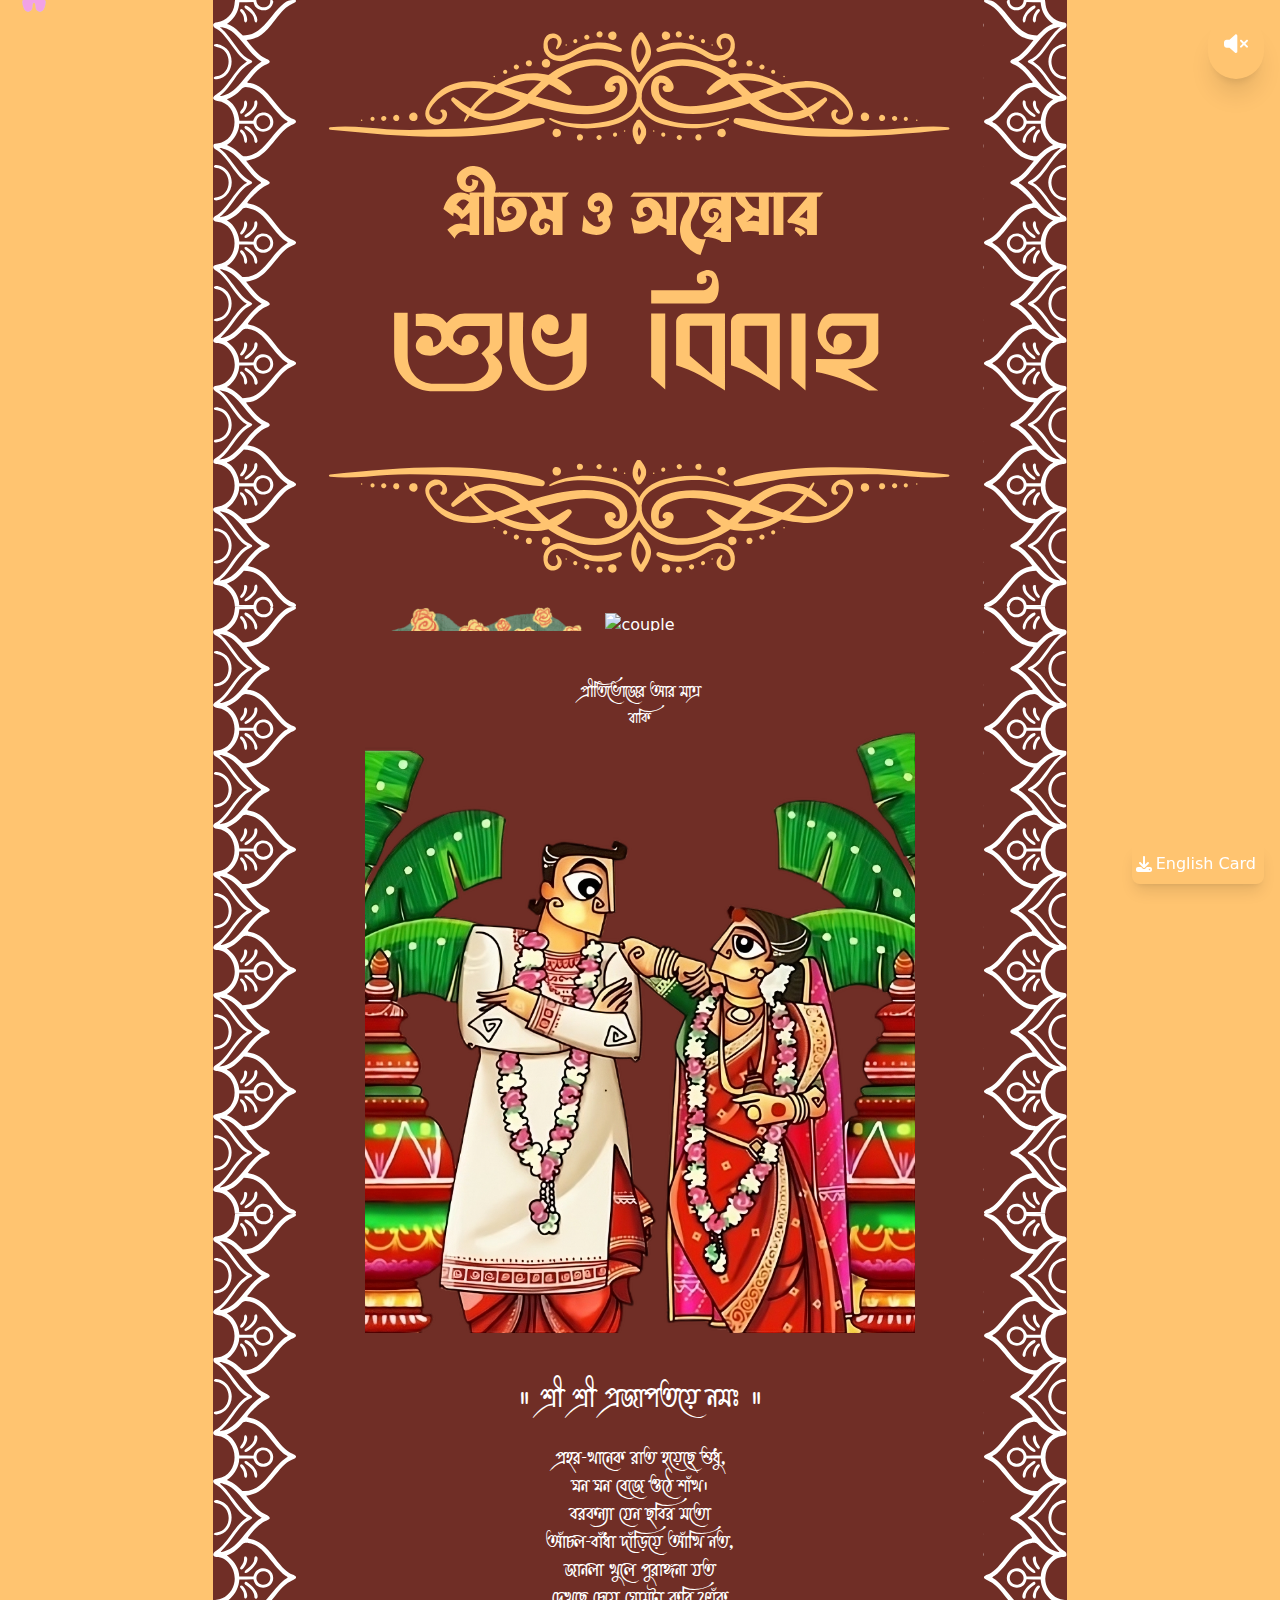
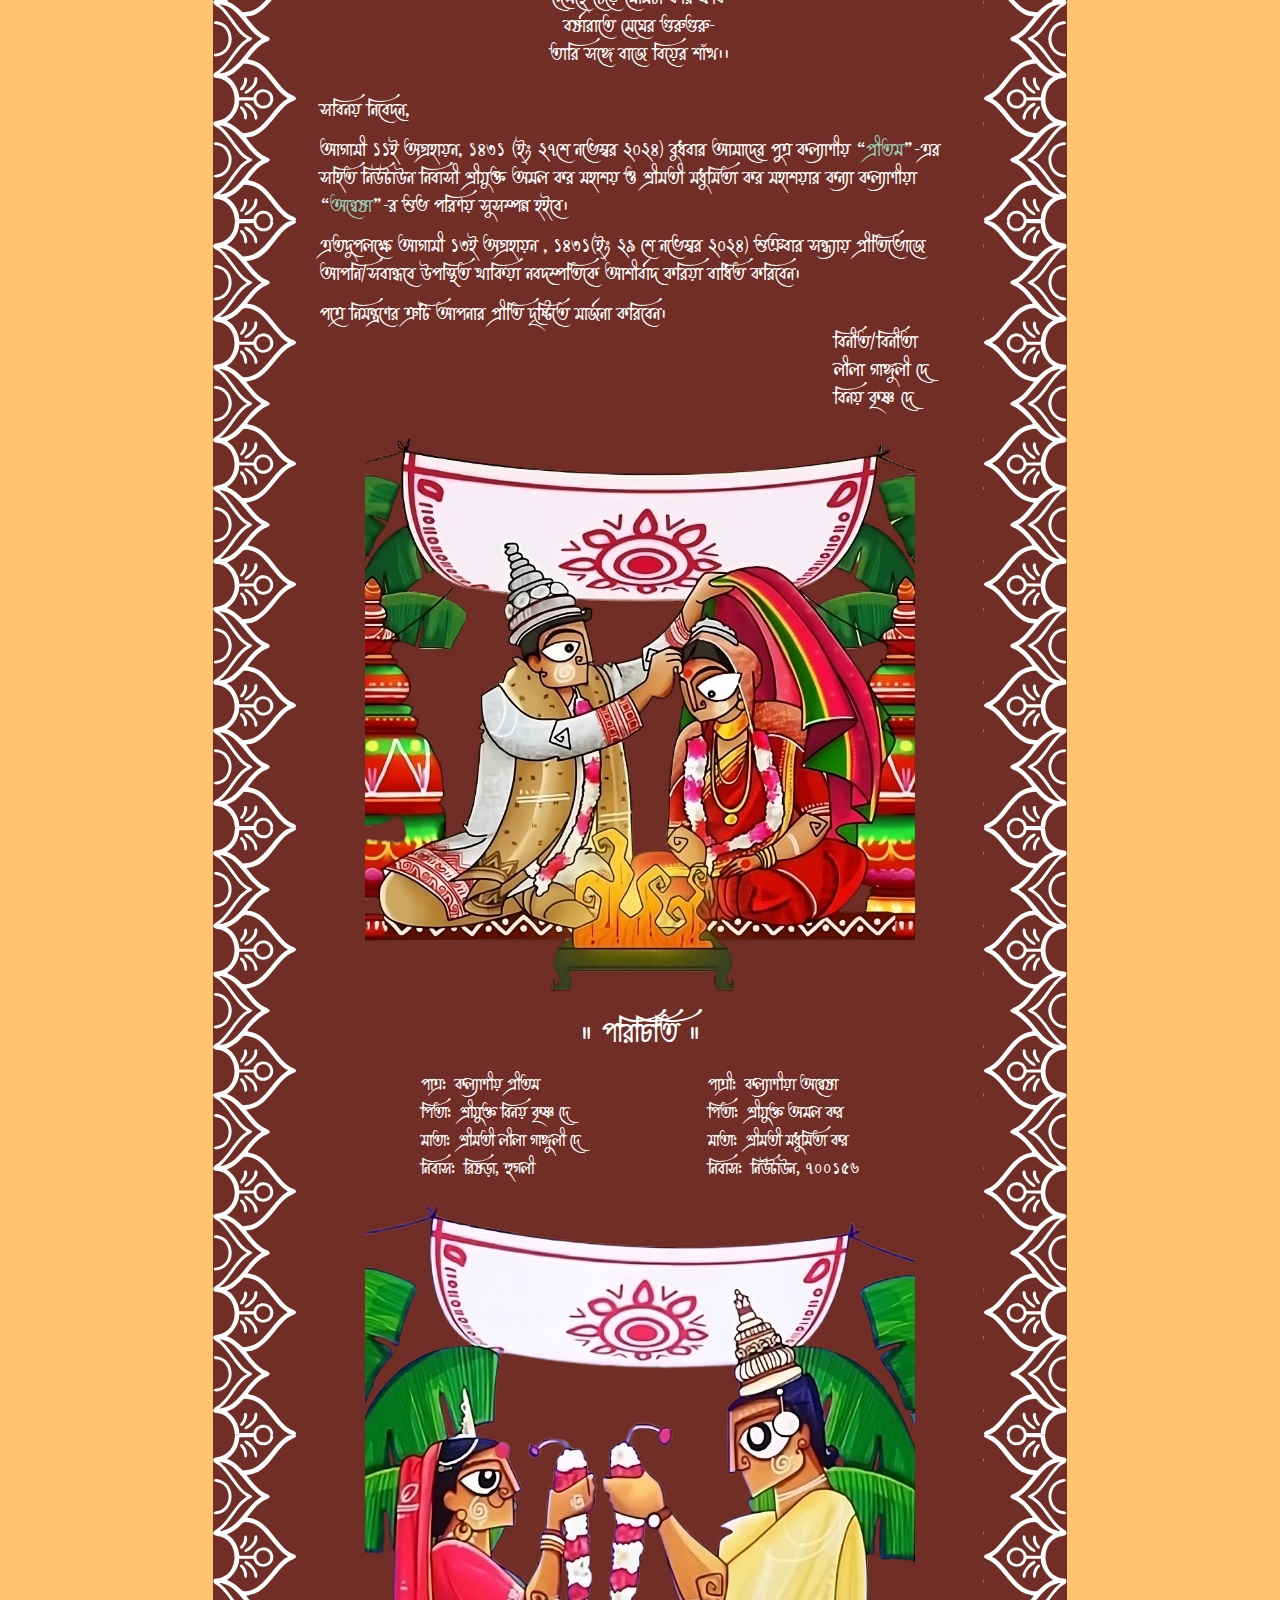
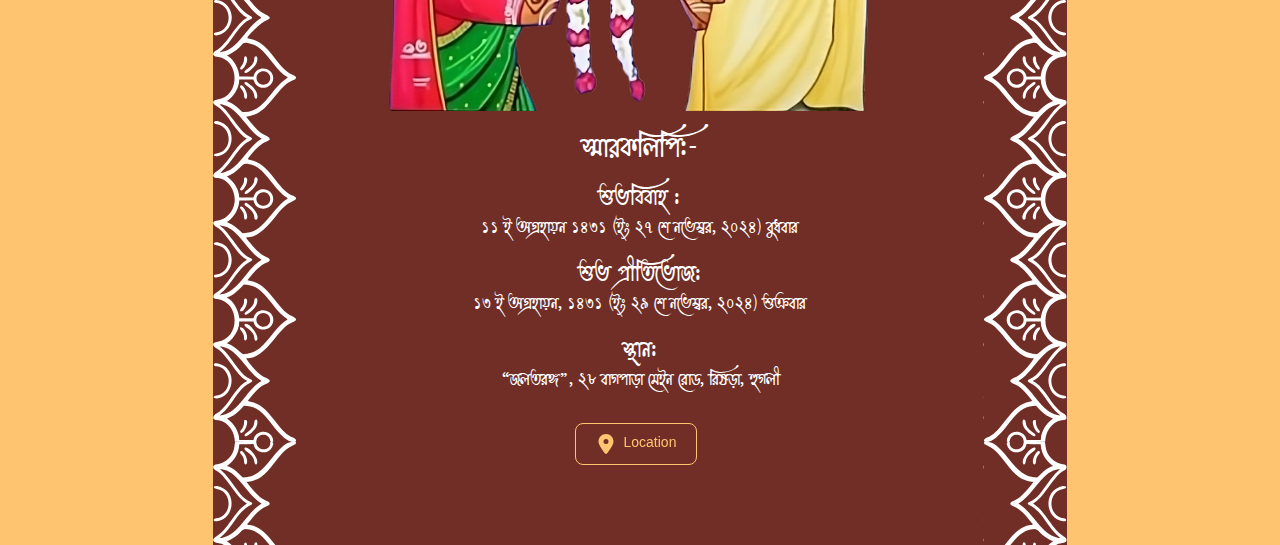
==== commit ebfd2da2: "fix shvo bibaho" ====
--- a/src/index.html
+++ b/src/index.html
@@ -87,7 +87,7 @@
             <!-- shuvo bibaho -->
             <img
               class="w-full p-6"
-              src="./assets/shuvo_bibaho.svg"
+              src="./assets/subho_bibaho_fixed.svg"
               alt="logo"
             />
           </div>
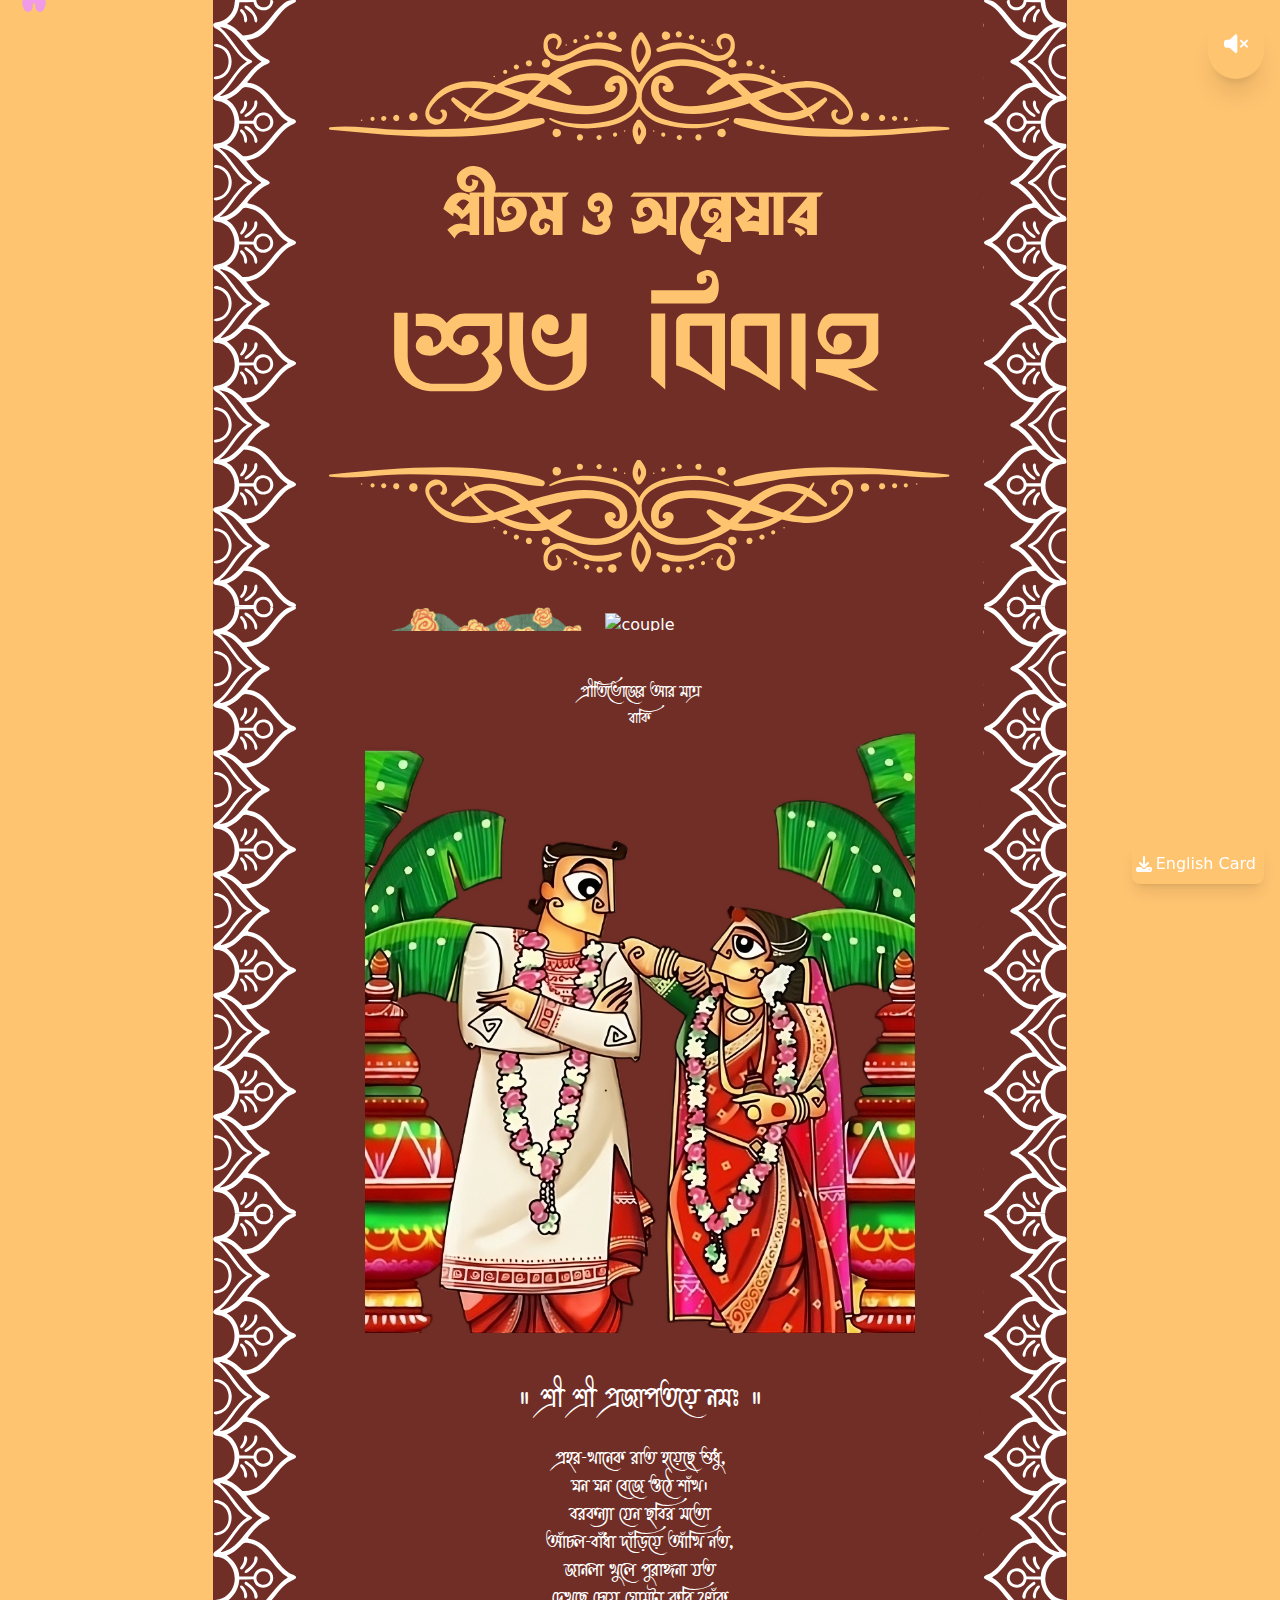
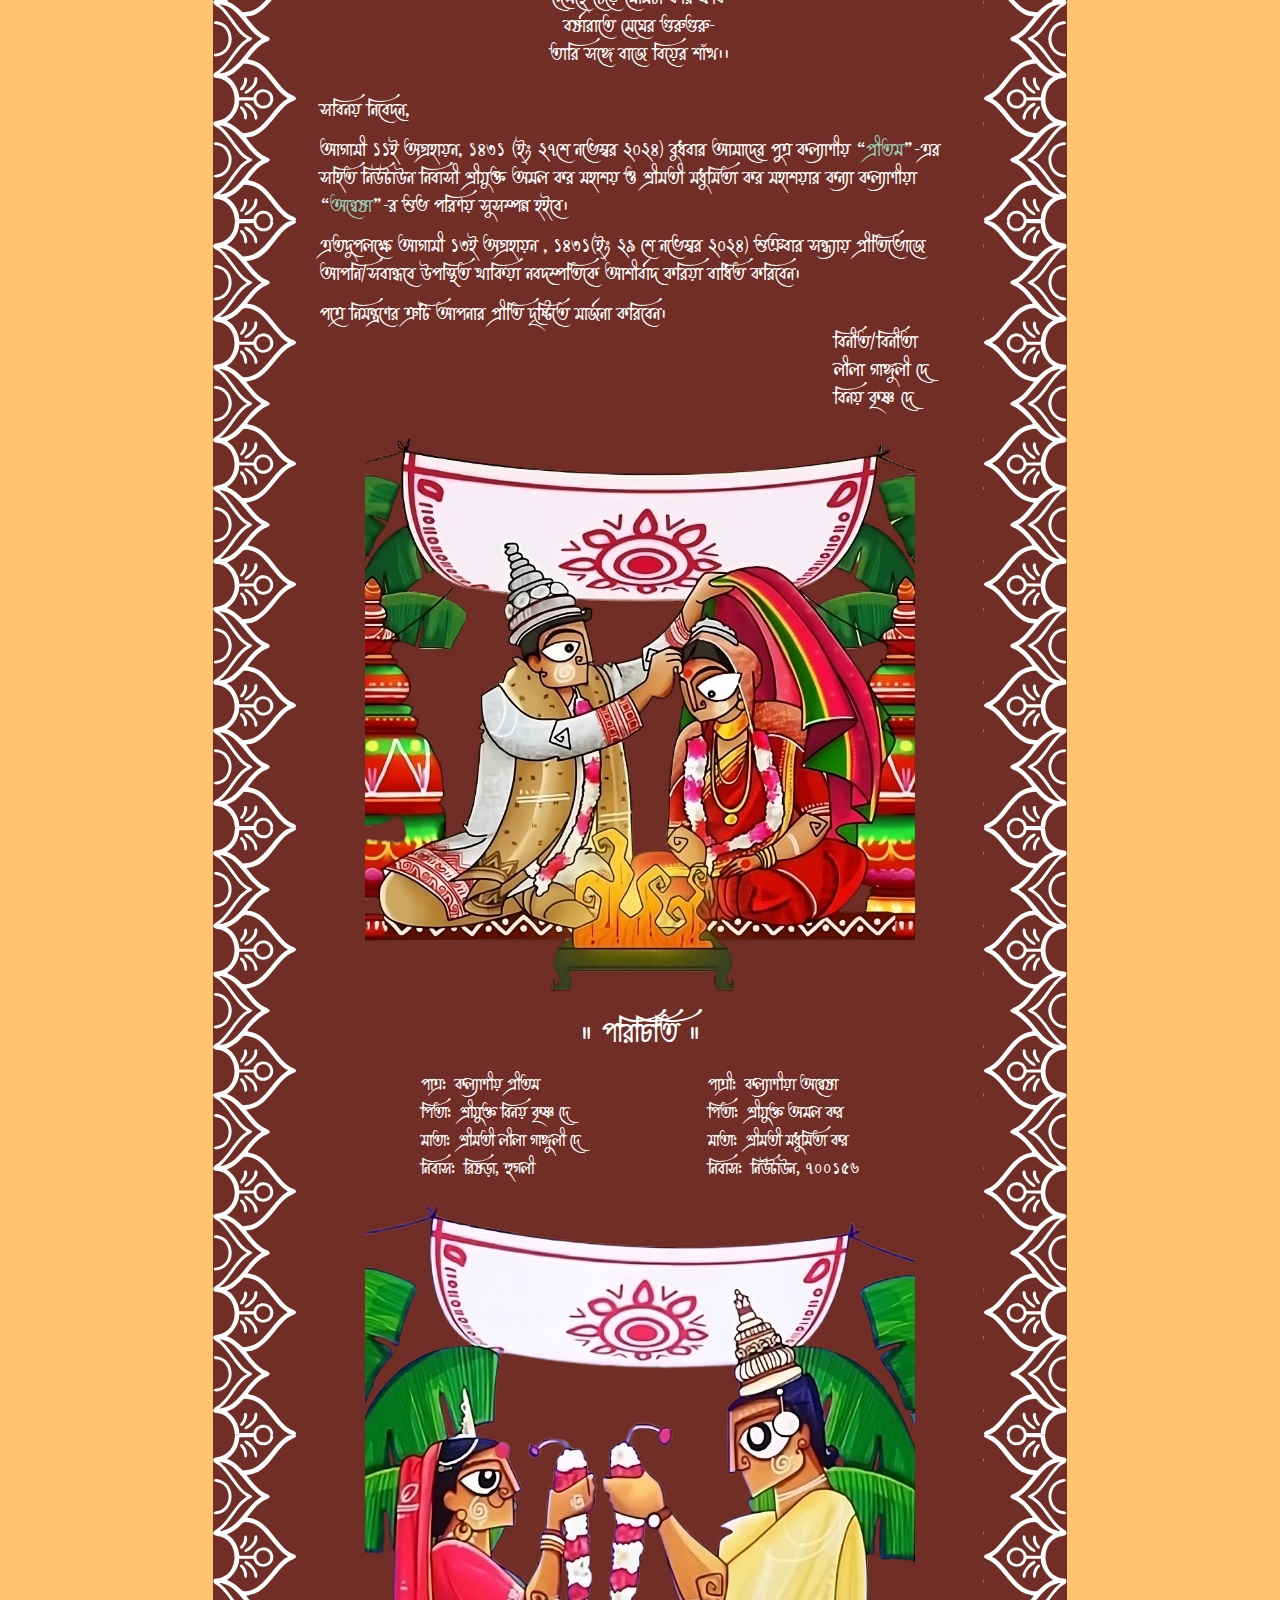
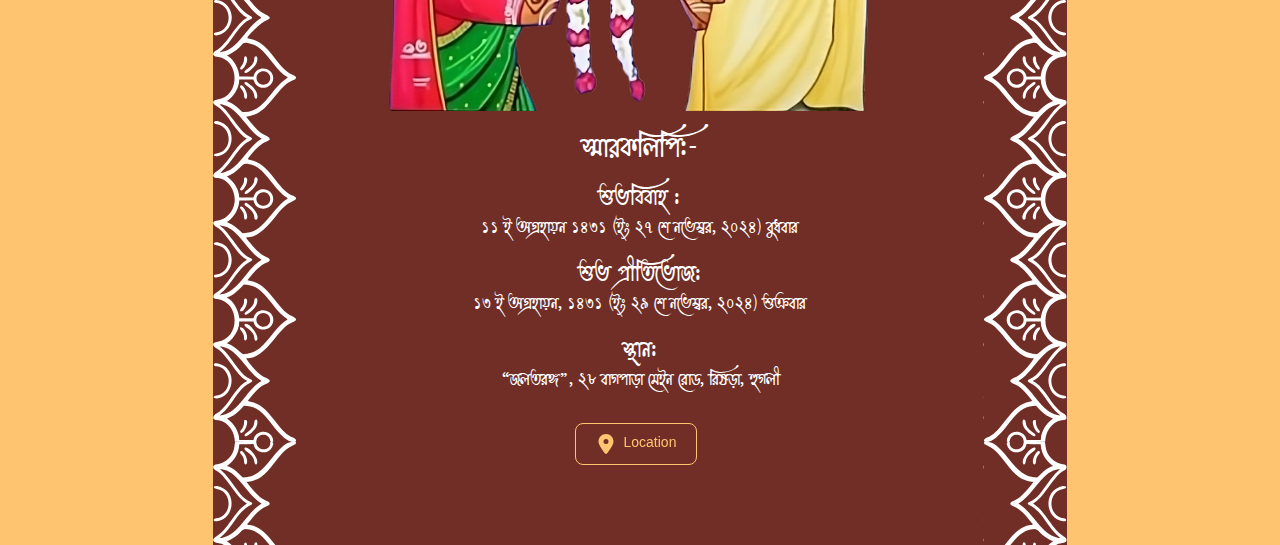
==== commit deb57b24: "fix icon and title" ====
--- a/src/index.html
+++ b/src/index.html
@@ -7,6 +7,7 @@
       content="user-scalable=no, initial-scale=1.0, maximum-scale=1.0, minimum-scale=1.0, width=device-width, height=device-height, target-densitydpi=medium-dpi"
     />
     <link href="./output.css" rel="stylesheet" />
+    <title>প্রীতম ও অন্বেষার শুভ বিবাহ</title>
   </head>
   <body>
     <div class="bg-[#FFC470] flex justify-center">
